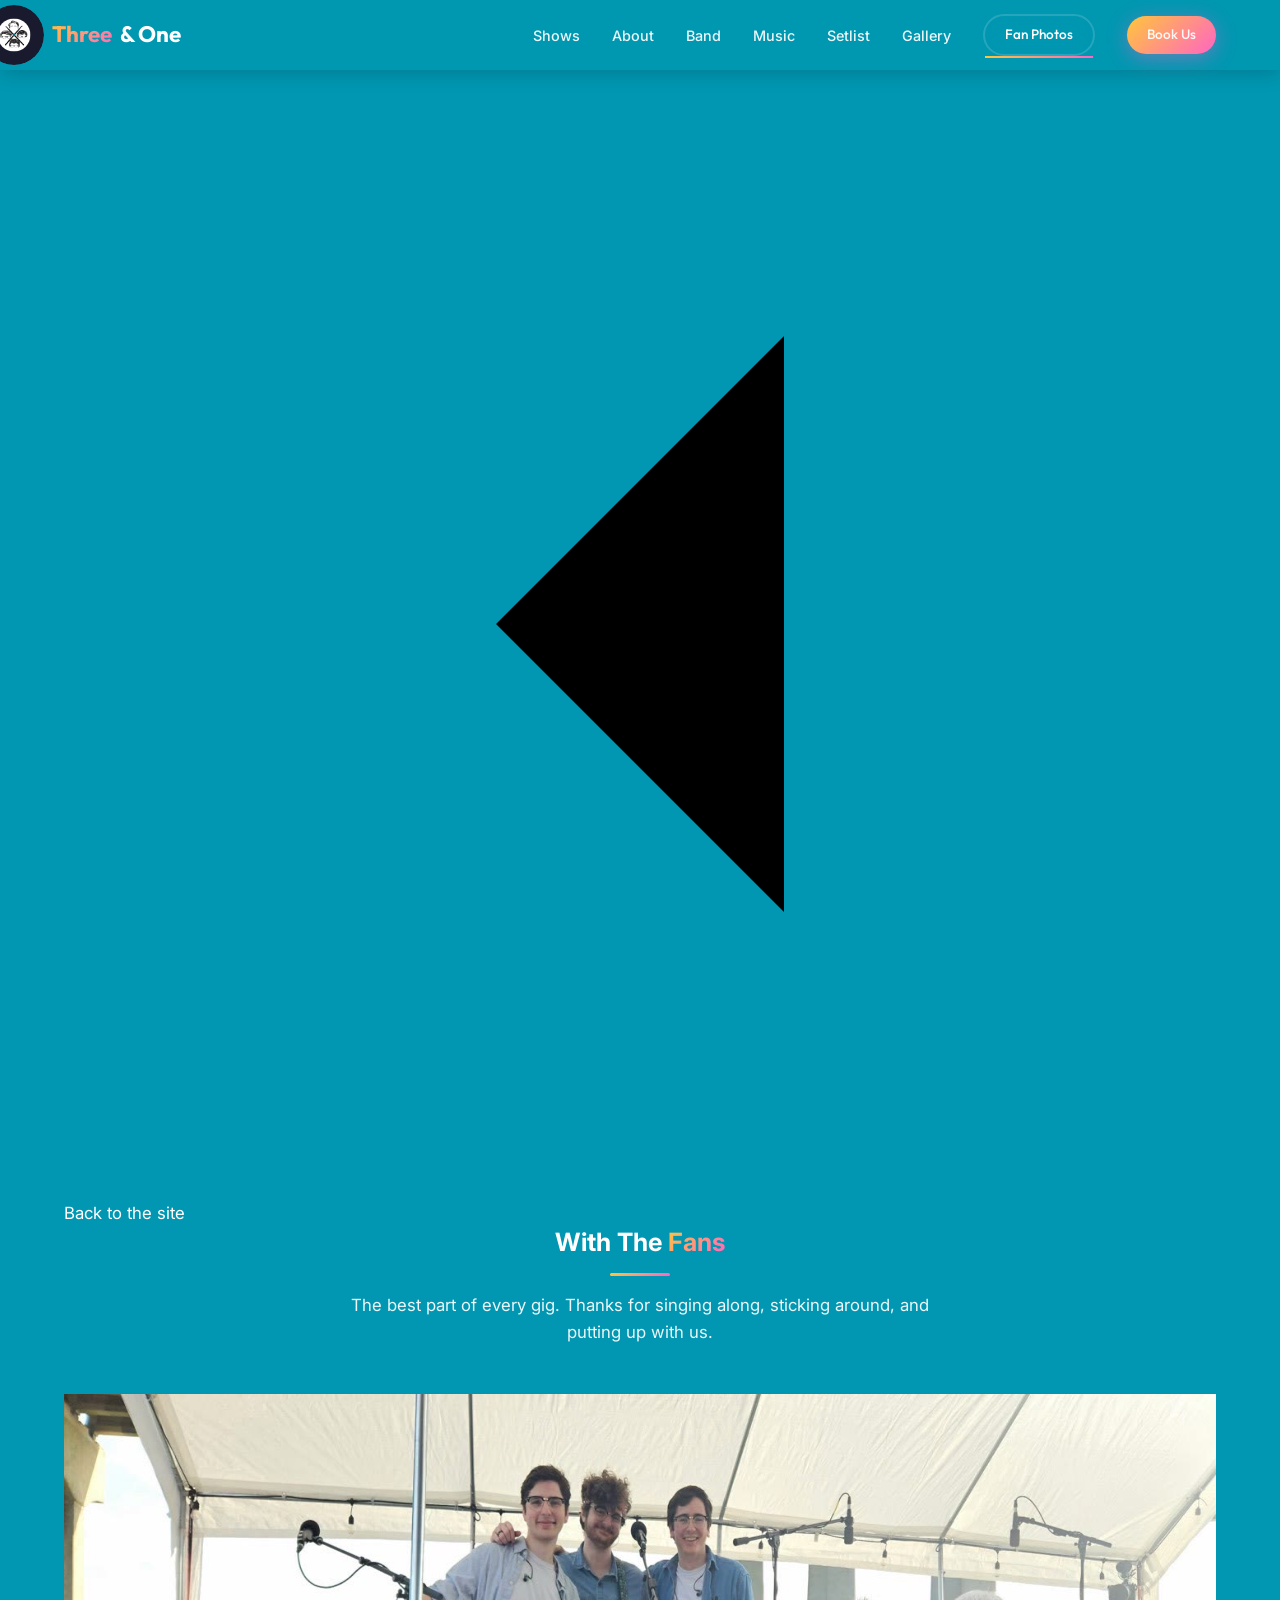
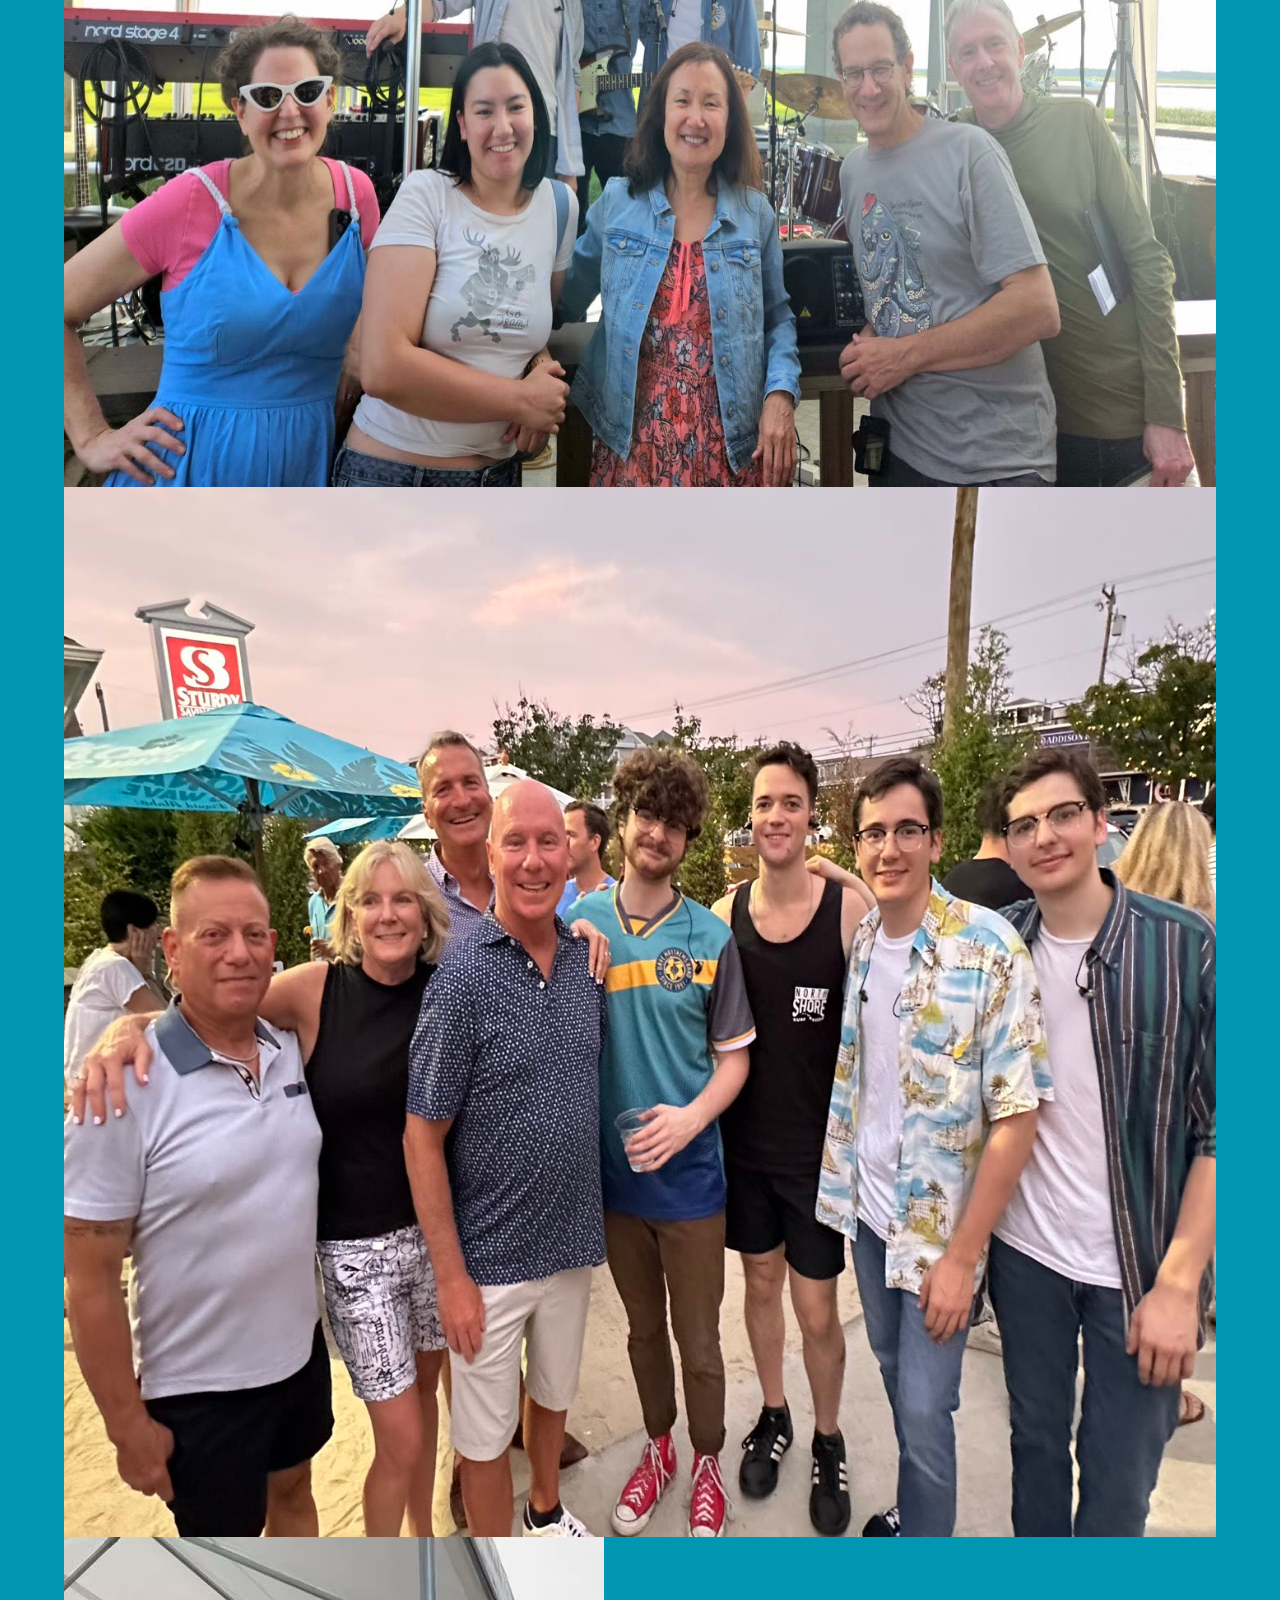
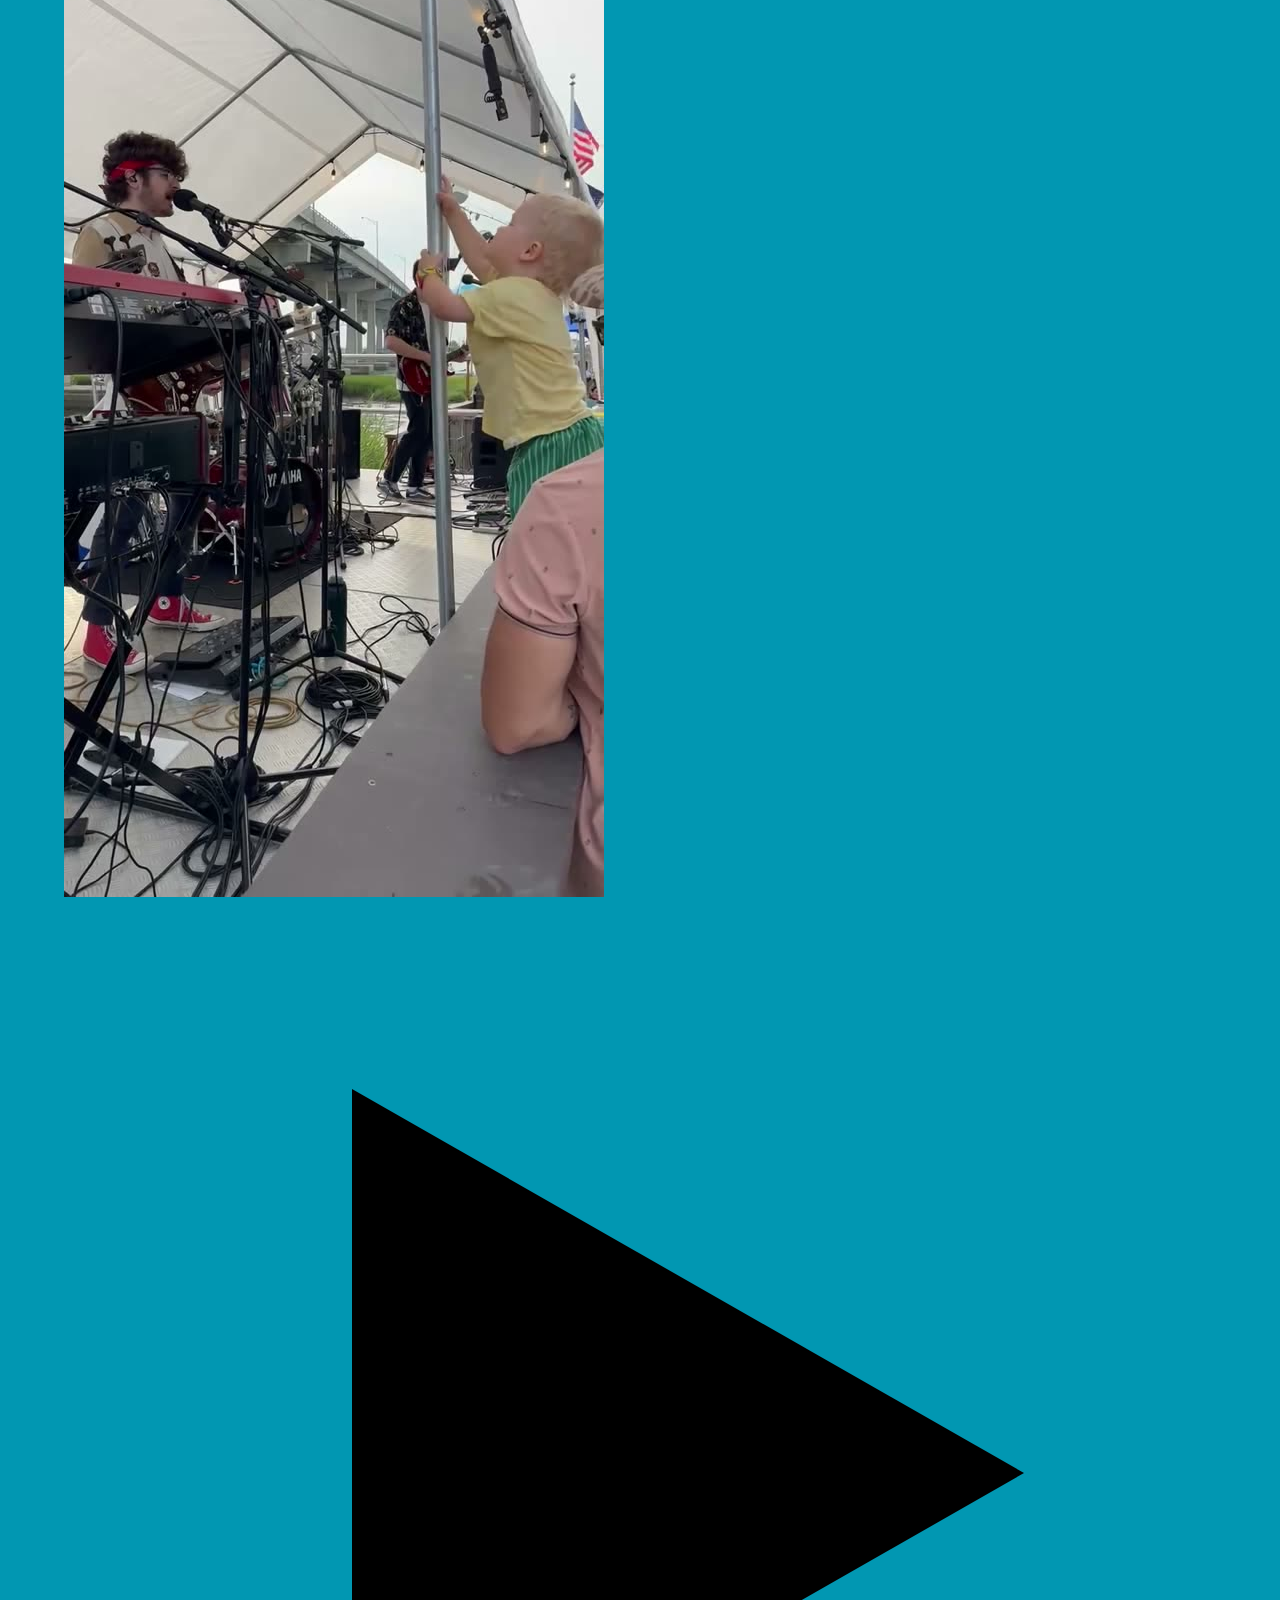
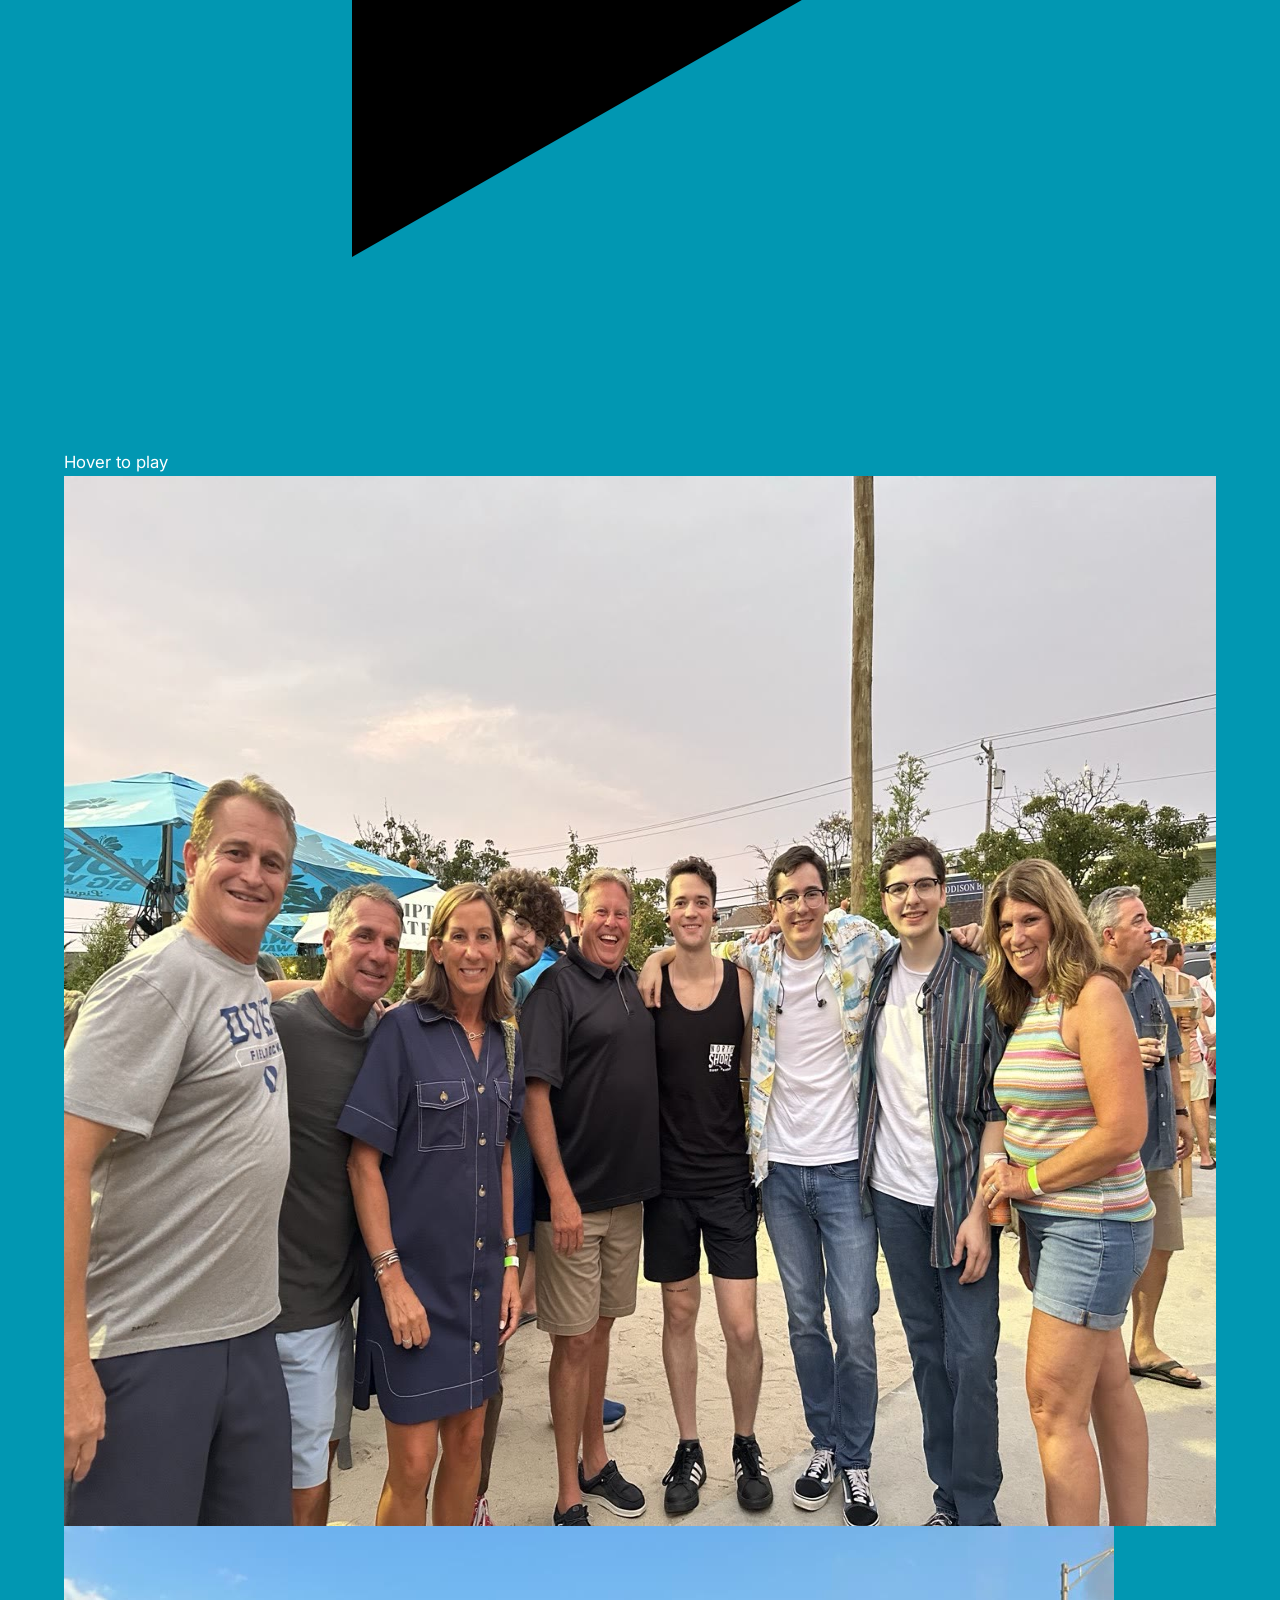
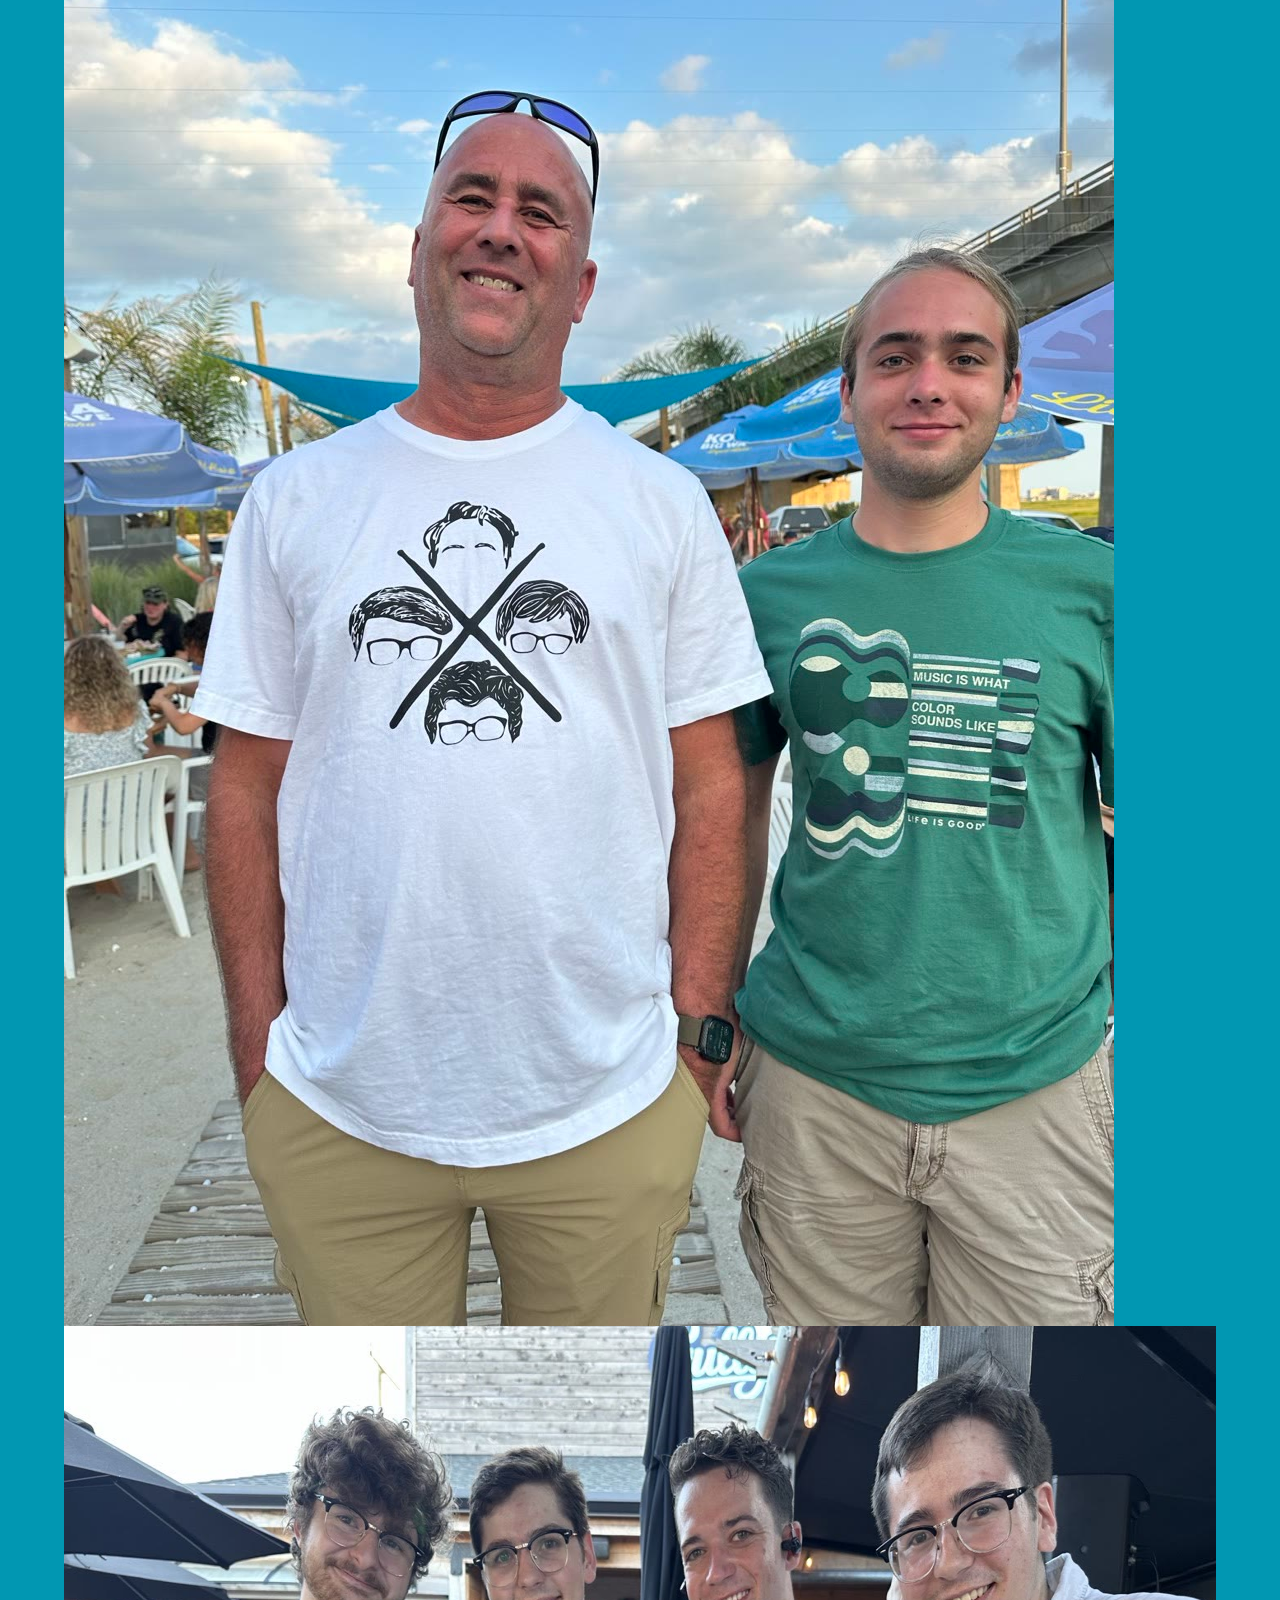
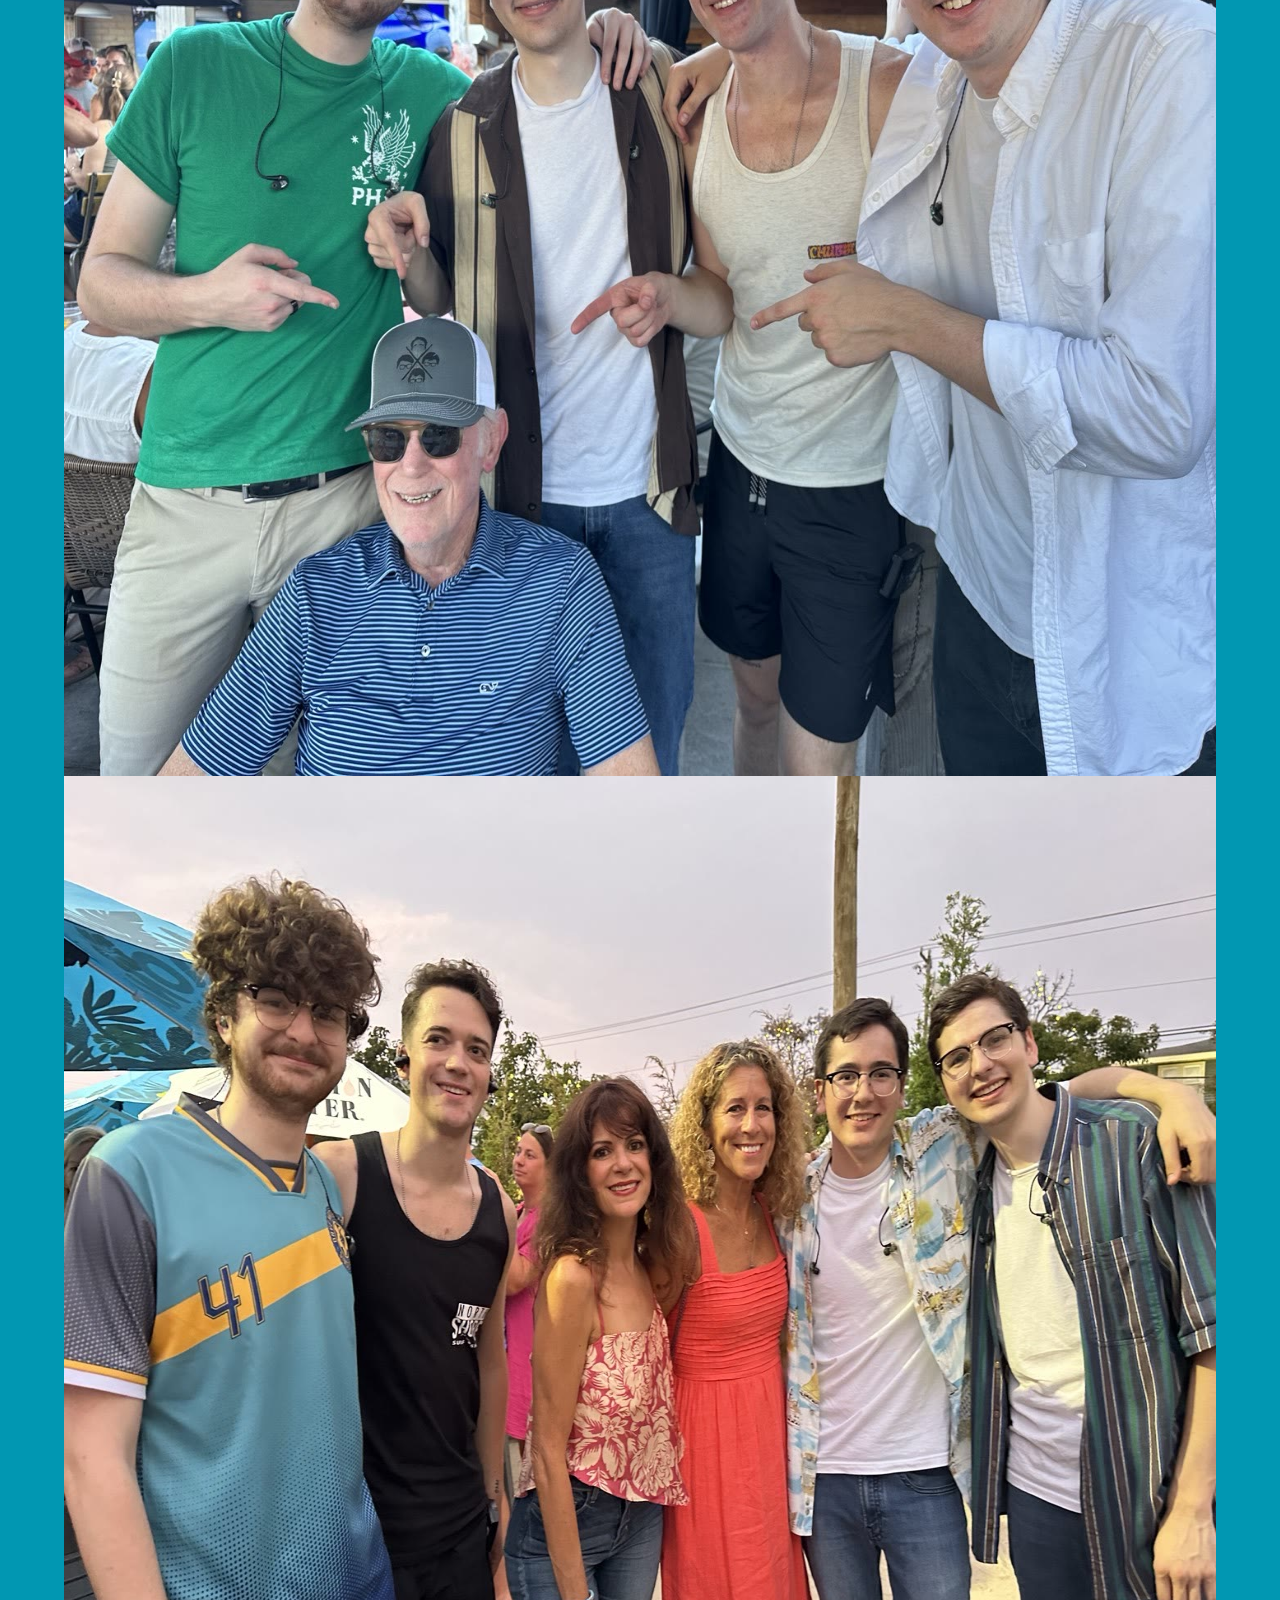
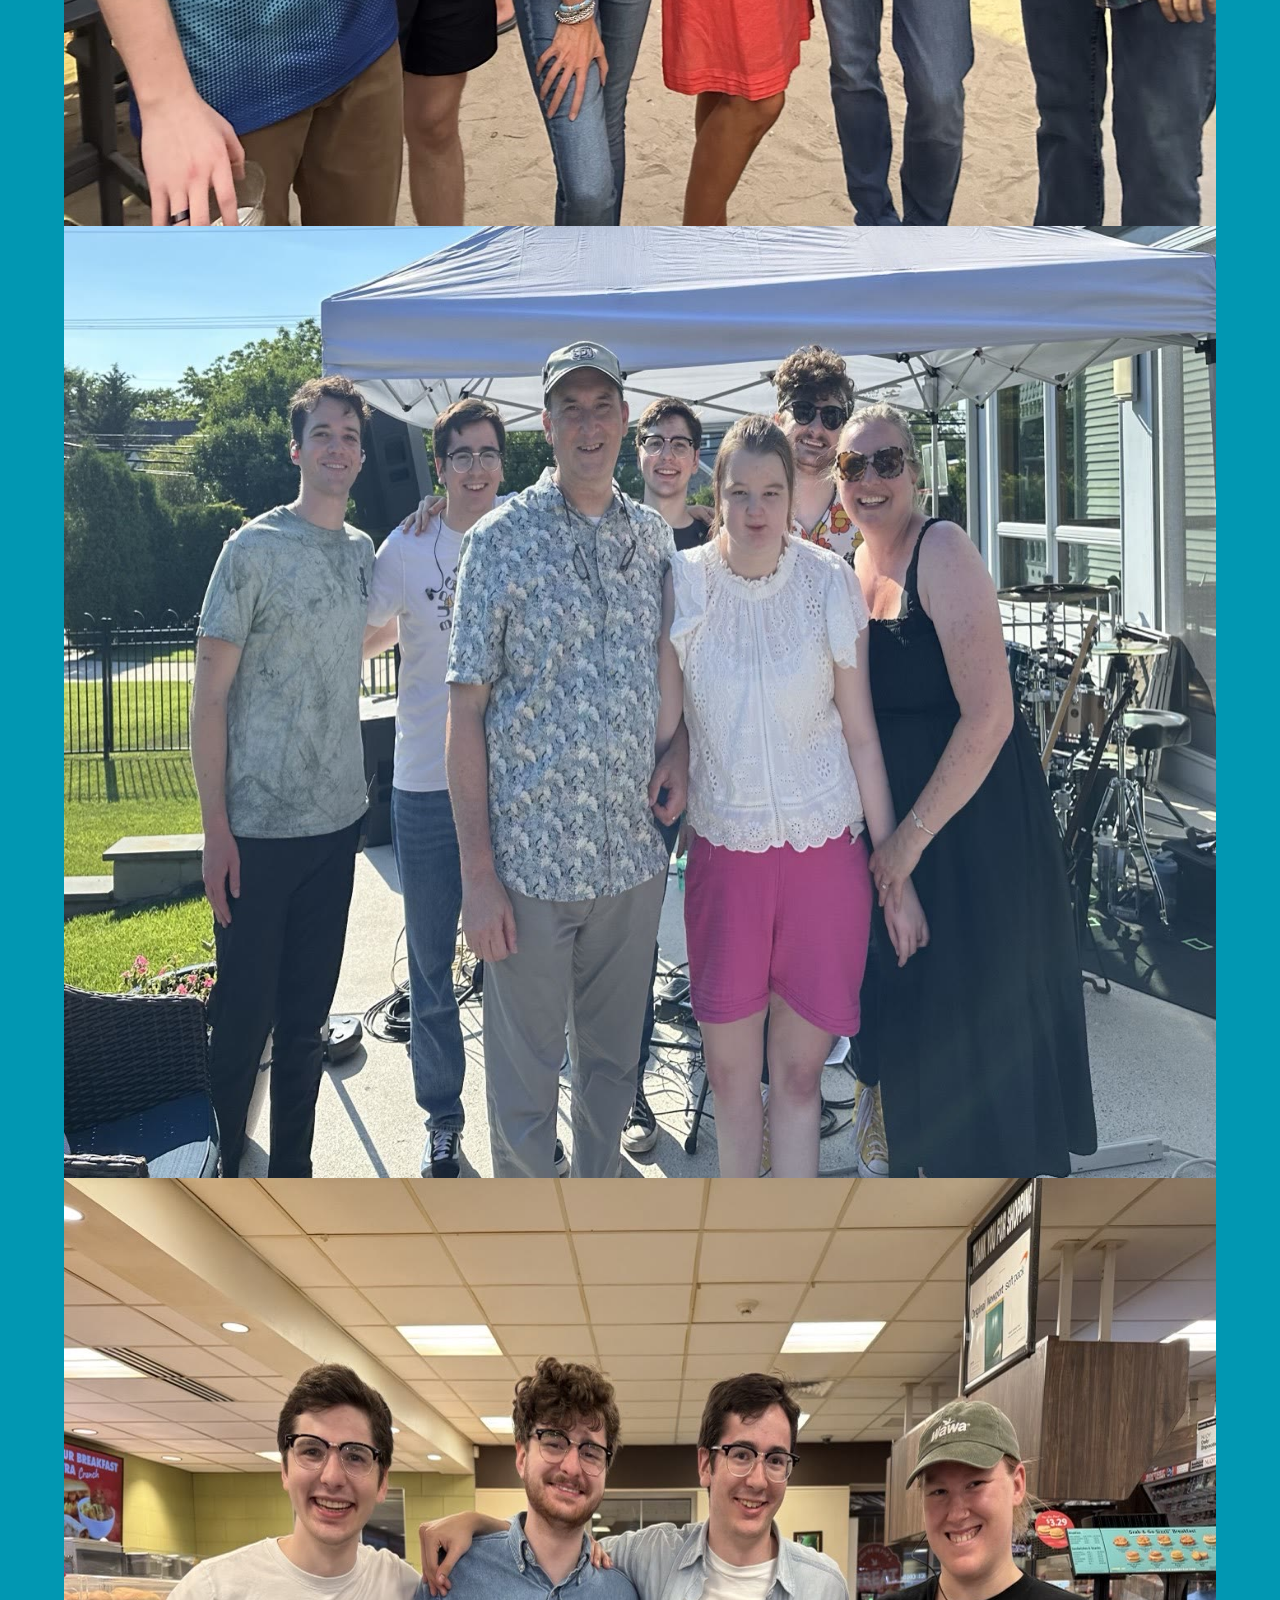
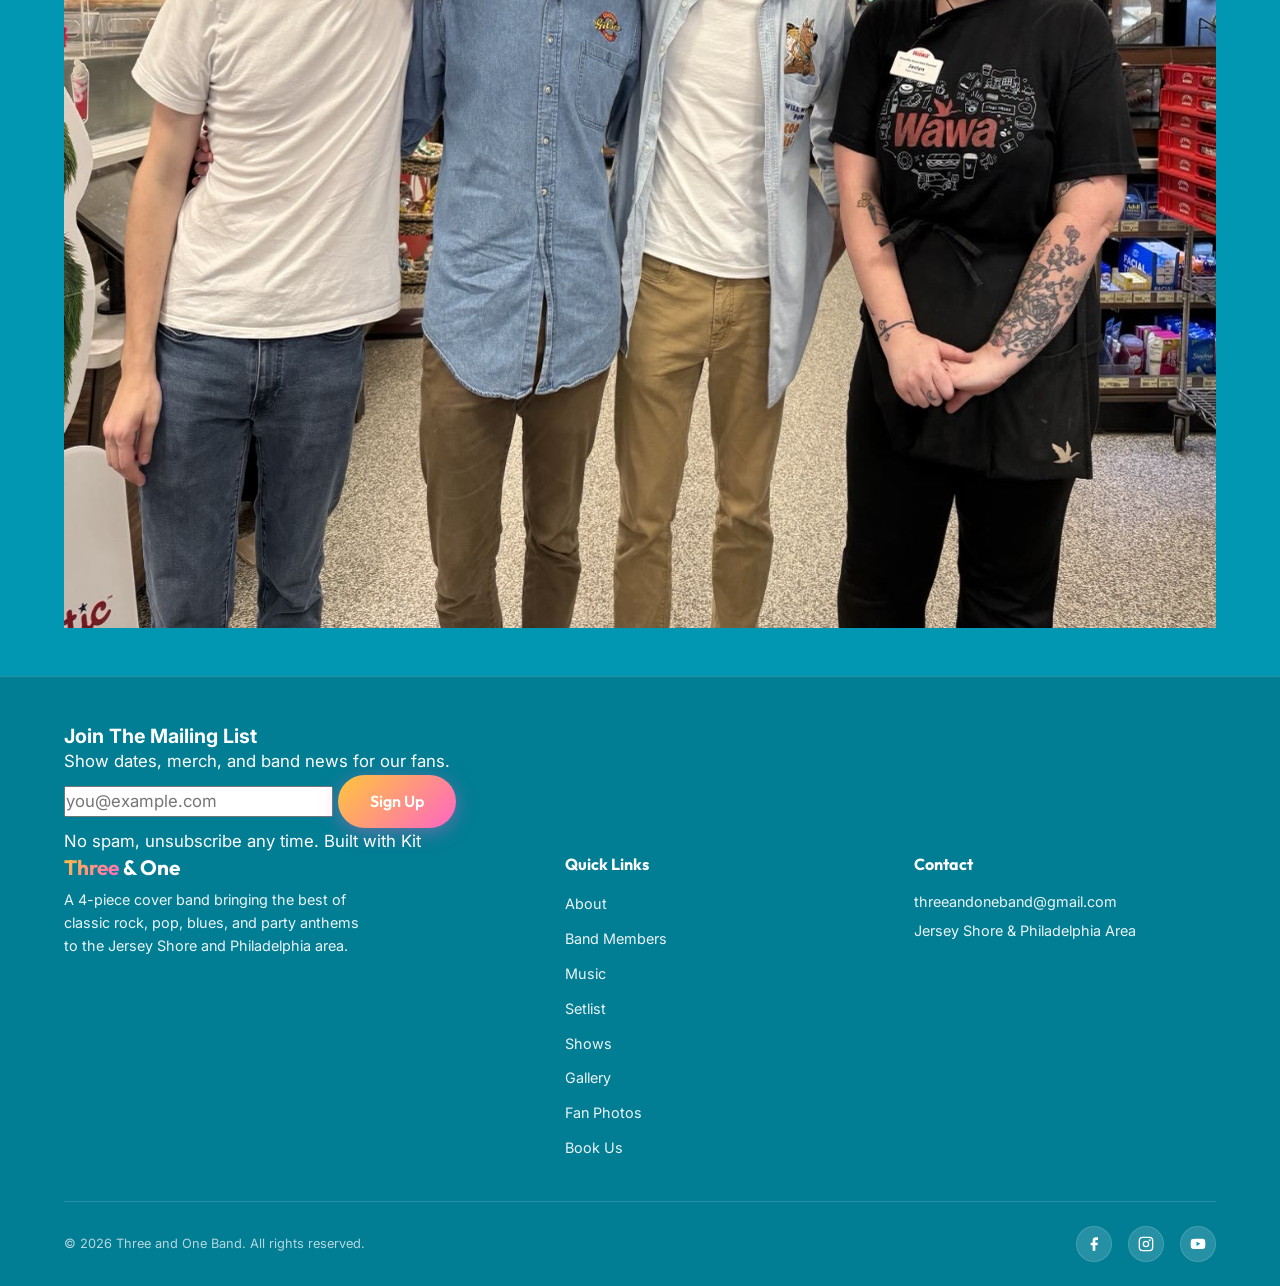
==== fans.html @ f3008920 "New photos and mailing list and fan section" ====
<!DOCTYPE html>
<html lang="en">
<head>
  <meta charset="UTF-8">
  <meta name="viewport" content="width=device-width, initial-scale=1.0">
  <title>Fan Photos | Three and One Band</title>
  <meta name="description" content="Photos with the fans who show up, sing along, and make every Three and One show worth playing, across the Jersey Shore and Philadelphia area.">

  <!-- Google Fonts -->
  <link rel="preconnect" href="https://fonts.googleapis.com">
  <link rel="preconnect" href="https://fonts.gstatic.com" crossorigin>
  <link href="https://fonts.googleapis.com/css2?family=Inter:wght@400;500;600&family=Outfit:wght@600;700;800&display=swap" rel="stylesheet">

  <!-- Styles -->
  <link rel="stylesheet" href="css/reset.css">
  <link rel="stylesheet" href="css/styles.css">
</head>
<body class="page-body">

  <!-- ==================== NAVIGATION ==================== -->
  <nav class="navbar scrolled" id="navbar">
    <div class="container">
      <a href="index.html#hero" class="nav-logo">
        <div class="nav-vinyl" aria-hidden="true">
          <div class="nav-vinyl-spin">
            <img src="images/Logo_DrumstickCropped.jpg" alt="" class="nav-vinyl-img">
          </div>
        </div>
        <span class="accent-text">Three</span> &amp; One
      </a>
      <ul class="nav-links" id="navLinks">
        <li><a href="index.html#shows">Shows</a></li>
        <li><a href="index.html#about">About</a></li>
        <li><a href="index.html#members">Band</a></li>
        <li><a href="index.html#media">Music</a></li>
        <li><a href="index.html#setlist">Setlist</a></li>
        <li><a href="index.html#gallery">Gallery</a></li>
        <li><a href="fans.html" class="btn btn-outline nav-fans-btn active" style="padding: 0.5rem 1.25rem; font-size: 0.85rem;">Fan Photos</a></li>
        <li><a href="index.html#contact" class="btn btn-primary" style="padding: 0.5rem 1.25rem; font-size: 0.85rem;">Book Us</a></li>
      </ul>
      <button class="nav-toggle" id="navToggle" aria-label="Toggle navigation">
        <span></span>
        <span></span>
        <span></span>
      </button>
    </div>
  </nav>

  <!-- ==================== FAN PHOTOS ==================== -->
  <section class="fans-header" id="fans">
    <div class="container">
      <a href="index.html" class="fans-back">
        <svg viewBox="0 0 24 24" stroke-width="2" stroke-linecap="round" stroke-linejoin="round"><polyline points="15 18 9 12 15 6"/></svg>
        Back to the site
      </a>
      <div class="section-header fade-in">
        <h1>With The <span class="accent-text">Fans</span></h1>
        <div class="accent-line"></div>
        <p>The best part of every gig. Thanks for singing along, sticking around, and putting up with us.</p>
      </div>
    </div>
    <div class="container">
      <div class="fan-mosaic" id="fanMosaic">
        <!-- Tiles injected by JS -->
      </div>
    </div>
  </section>

  <!-- Lightbox -->
  <div class="lightbox" id="lightbox">
    <button class="lightbox-close" id="lightboxClose" aria-label="Close lightbox">
      <svg viewBox="0 0 24 24" fill="none" stroke-width="2" stroke-linecap="round" stroke-linejoin="round">
        <line x1="18" y1="6" x2="6" y2="18"/><line x1="6" y1="6" x2="18" y2="18"/>
      </svg>
    </button>
    <button class="lightbox-nav lightbox-prev" id="lightboxPrev" aria-label="Previous">
      <svg viewBox="0 0 24 24" fill="none" stroke-width="2" stroke-linecap="round" stroke-linejoin="round">
        <polyline points="15 18 9 12 15 6"/>
      </svg>
    </button>
    <img class="lightbox-img" id="lightboxImg" src="" alt="">
    <video class="lightbox-video" id="lightboxVideo" loop muted playsinline controls style="display: none;"></video>
    <button class="lightbox-nav lightbox-next" id="lightboxNext" aria-label="Next">
      <svg viewBox="0 0 24 24" fill="none" stroke-width="2" stroke-linecap="round" stroke-linejoin="round">
        <polyline points="9 18 15 12 9 6"/>
      </svg>
    </button>
  </div>

  <!-- ==================== FOOTER ==================== -->
  <footer class="footer">
    <div class="container">
      <div class="footer-newsletter">
        <div class="newsletter-card">
          <h3>Join The Mailing List</h3>
          <p>Show dates, merch, and band news for our fans.</p>
          <form class="newsletter-form" action="https://app.kit.com/forms/9953858/subscriptions" method="post">
            <div class="newsletter-fields">
              <input type="email" class="newsletter-input" id="nlEmailFooter" name="email_address"
                     required placeholder="you@example.com" autocomplete="email" aria-label="Email address">
              <button type="submit" class="btn btn-primary">Sign Up</button>
            </div>
            <div class="form-status"></div>
            <!-- Kit's free plan asks for this attribution link. Delete this <p> to remove it. -->
            <p class="newsletter-fineprint">
              No spam, unsubscribe any time.
              <a href="https://kit.com/features/forms?utm_campaign=poweredby&amp;utm_content=form&amp;utm_medium=referral&amp;utm_source=dynamic"
                 target="_blank" rel="nofollow noopener">Built with Kit</a>
            </p>
          </form>
        </div>
      </div>
      <div class="footer-grid">
        <div class="footer-brand">
          <h3><span class="accent-text">Three</span> &amp; One</h3>
          <p>A 4-piece cover band bringing the best of classic rock, pop, blues, and party anthems to the Jersey Shore and Philadelphia area.</p>
        </div>
        <div class="footer-nav">
          <h4>Quick Links</h4>
          <ul>
            <li><a href="index.html#about">About</a></li>
            <li><a href="index.html#members">Band Members</a></li>
            <li><a href="index.html#media">Music</a></li>
            <li><a href="index.html#setlist">Setlist</a></li>
            <li><a href="index.html#shows">Shows</a></li>
            <li><a href="index.html#gallery">Gallery</a></li>
            <li><a href="fans.html">Fan Photos</a></li>
            <li><a href="index.html#contact">Book Us</a></li>
          </ul>
        </div>
        <div class="footer-contact">
          <h4>Contact</h4>
          <p>threeandoneband@gmail.com</p>
          <p>Jersey Shore &amp; Philadelphia Area</p>
        </div>
      </div>
      <div class="footer-bottom">
        <p>&copy; 2026 Three and One Band. All rights reserved.</p>
        <div class="social-links">
          <a href="https://www.facebook.com/threeandoneband/" class="social-link" aria-label="Facebook" target="_blank" rel="noopener noreferrer">
            <svg viewBox="0 0 24 24"><path d="M18 2h-3a5 5 0 00-5 5v3H7v4h3v8h4v-8h3l1-4h-4V7a1 1 0 011-1h3z"/></svg>
          </a>
          <a href="https://www.instagram.com/threeandoneband/" class="social-link" aria-label="Instagram" target="_blank" rel="noopener noreferrer">
            <svg viewBox="0 0 24 24"><rect x="2" y="2" width="20" height="20" rx="5" ry="5" fill="none" stroke="currentColor" stroke-width="2"/><circle cx="12" cy="12" r="4" fill="none" stroke="currentColor" stroke-width="2"/><circle cx="17.5" cy="6.5" r="1.5"/></svg>
          </a>
          <a href="https://www.youtube.com/@threeandoneband" class="social-link" aria-label="YouTube" target="_blank" rel="noopener noreferrer">
            <svg viewBox="0 0 24 24"><path d="M22.54 6.42a2.78 2.78 0 00-1.94-2C18.88 4 12 4 12 4s-6.88 0-8.6.46a2.78 2.78 0 00-1.94 2A29 29 0 001 11.75a29 29 0 00.46 5.33A2.78 2.78 0 003.4 19.1c1.72.46 8.6.46 8.6.46s6.88 0 8.6-.46a2.78 2.78 0 001.94-2 29 29 0 00.46-5.25 29 29 0 00-.46-5.43z"/><polygon points="9.75 15.02 15.5 11.75 9.75 8.48 9.75 15.02" fill="#0197b2"/></svg>
          </a>
        </div>
      </div>
    </div>
  </footer>

  <script src="js/fans.js"></script>
  <script src="js/newsletter.js"></script>
</body>
</html>
---- css/styles.css ----
/* ============================================
   CUSTOM PROPERTIES
   ============================================ */
:root {
  --bg-primary: #0197b2;
  --bg-secondary: #017d94;
  --bg-card: rgba(255, 255, 255, 0.15);
  --bg-card-hover: rgba(255, 255, 255, 0.22);
  --text-primary: #ffffff;
  --text-secondary: rgba(255, 255, 255, 0.92);
  --text-muted: rgba(255, 255, 255, 0.7);
  --accent-start: #ffc63b;
  --accent-end: #ff65c3;
  --accent-gradient: linear-gradient(135deg, var(--accent-start), var(--accent-end));
  --glass-border: rgba(255, 255, 255, 0.15);
  --glass-blur: 20px;
  --nav-height: 70px;
  --section-padding: clamp(2rem, 4vw, 3rem);
  --container-width: 1200px;
  --radius: 12px;
  --radius-lg: 20px;
  --transition: 0.3s ease;
  --font-heading: 'Outfit', sans-serif;
  --font-body: 'Inter', sans-serif;
}

/* ============================================
   GLOBAL STYLES
   ============================================ */
body {
  font-family: var(--font-body);
  background-color: var(--bg-primary);
  color: var(--text-primary);
  font-size: clamp(0.95rem, 1.5vw, 1.05rem);
}

.container {
  width: min(var(--container-width), 90%);
  margin-inline: auto;
}

section {
  padding: var(--section-padding) 0;
}

.section-header {
  text-align: center;
  margin-bottom: 3rem;
}

.section-header h2 {
  font-family: var(--font-heading);
  font-size: clamp(2rem, 4vw, 3rem);
  font-weight: 700;
  margin-bottom: 0.5rem;
}

.section-header p {
  color: var(--text-secondary);
  max-width: 600px;
  margin-inline: auto;
}

.accent-text {
  background: var(--accent-gradient);
  -webkit-background-clip: text;
  -webkit-text-fill-color: transparent;
  background-clip: text;
}

.accent-line {
  width: 60px;
  height: 3px;
  background: var(--accent-gradient);
  margin: 1rem auto;
  border-radius: 2px;
}

/* ============================================
   BUTTONS
   ============================================ */
.btn {
  display: inline-flex;
  align-items: center;
  gap: 0.5rem;
  padding: 0.85rem 2rem;
  border-radius: 50px;
  font-family: var(--font-heading);
  font-weight: 600;
  font-size: 1rem;
  cursor: pointer;
  border: none;
  transition: transform var(--transition), box-shadow var(--transition);
}

.btn:hover {
  transform: translateY(-2px);
}

.btn-primary {
  background: var(--accent-gradient);
  color: #fff;
  box-shadow: 0 4px 20px rgba(255, 101, 195, 0.4);
}

.btn-primary:hover {
  box-shadow: 0 6px 30px rgba(255, 101, 195, 0.6);
}

.btn-outline {
  background: transparent;
  color: var(--text-primary);
  border: 2px solid var(--glass-border);
  backdrop-filter: blur(10px);
}

.btn-outline:hover {
  border-color: var(--accent-start);
  box-shadow: 0 4px 20px rgba(255, 101, 195, 0.3);
}

/* ============================================
   NAVIGATION
   ============================================ */
.navbar {
  position: fixed;
  top: 0;
  left: 0;
  right: 0;
  height: var(--nav-height);
  z-index: 1000;
  transition: background var(--transition), box-shadow var(--transition);
}

.navbar.scrolled {
  background: rgba(1, 151, 178, 0.95);
  backdrop-filter: blur(20px);
  box-shadow: 0 2px 20px rgba(0, 0, 0, 0.2);
}

.navbar .container {
  display: flex;
  align-items: center;
  justify-content: space-between;
  height: 100%;
}

.nav-logo {
  font-family: var(--font-heading);
  font-size: 1.4rem;
  font-weight: 700;
  white-space: nowrap;
  display: flex;
  align-items: center;
  gap: 0.5rem;
  margin-left: -5rem;
}

.nav-vinyl {
  width: 60px;
  height: 60px;
  flex-shrink: 0;
}

.nav-vinyl-spin {
  width: 100%;
  height: 100%;
  border-radius: 50%;
  overflow: hidden;
  background: #1a1a2e;
  animation: spin-slow 20s linear infinite;
  -webkit-mask-image: radial-gradient(circle, transparent 1.5%, black 2%);
  mask-image: radial-gradient(circle, transparent 1.5%, black 2%);
}

.nav-vinyl-img {
  position: absolute;
  top: 50%;
  left: 50%;
  transform: translate(-50%, -50%);
  width: 55%;
  height: 55%;
  object-fit: cover;
  border-radius: 50%;
}

.nav-vinyl-spin {
  position: relative;
}

.nav-links {
  display: flex;
  align-items: center;
  gap: 2rem;
}

.nav-links a {
  font-size: 0.9rem;
  font-weight: 500;
  color: var(--text-secondary);
  transition: color var(--transition);
  position: relative;
}

.nav-links a::after {
  content: '';
  position: absolute;
  bottom: -4px;
  left: 0;
  width: 0;
  height: 2px;
  background: var(--accent-gradient);
  transition: width var(--transition);
}

.nav-links a:hover,
.nav-links a.active {
  color: var(--text-primary);
}

.nav-links a:hover::after,
.nav-links a.active::after {
  width: 100%;
}

.nav-toggle {
  display: none;
  flex-direction: column;
  gap: 5px;
  background: none;
  border: none;
  cursor: pointer;
  padding: 4px;
  z-index: 1001;
}

.nav-toggle span {
  display: block;
  width: 24px;
  height: 2px;
  background: var(--text-primary);
  transition: transform var(--transition), opacity var(--transition);
}

.nav-toggle.active span:nth-child(1) {
  transform: rotate(45deg) translate(5px, 5px);
}

.nav-toggle.active span:nth-child(2) {
  opacity: 0;
}

.nav-toggle.active span:nth-child(3) {
  transform: rotate(-45deg) translate(5px, -5px);
}

/* ============================================
   HERO
   ============================================ */
.hero {
  position: relative;
  min-height: 100vh;
  display: flex;
  align-items: center;
  justify-content: center;
  text-align: center;
  overflow: hidden;
  padding: 0;
}

.hero-bg {
  position: absolute;
  inset: 0;
  background:
    linear-gradient(to bottom, rgba(1, 151, 178, 0.3), rgba(1, 151, 178, 0.85)),
    url('../images/hero-bg.jpg') center/cover no-repeat;
  background-color: var(--bg-secondary);
  z-index: 0;
}

.hero-content {
  position: relative;
  z-index: 2;
  max-width: 800px;
  padding: 2rem;
}

.hero-content h1 {
  font-family: var(--font-heading);
  font-size: clamp(2.5rem, 8vw, 5rem);
  font-weight: 800;
  letter-spacing: -0.02em;
  margin-bottom: 1rem;
  text-shadow: 0 2px 8px rgba(0, 0, 0, 0.2);
}

.hero-content h1 .accent-text {
  text-shadow: none;
}

.hero-tagline {
  position: absolute;
  bottom: clamp(4rem, 10vh, 8rem);
  left: 0;
  right: 0;
  margin-inline: auto;
  width: fit-content;
  z-index: 2;
  font-size: clamp(1.1rem, 2.5vw, 1.4rem);
  color: #ffffff;
  text-shadow: 0 1px 4px rgba(0, 0, 0, 0.3);
  max-width: 550px;
  text-align: center;
  padding: 0 1rem;
}

/* — Spinning logo vinyl behind title — */
.hero-logo-vinyl {
  position: absolute;
  inset: 0;
  margin: auto;
  width: clamp(360px, 57vw, 650px);
  height: clamp(360px, 57vw, 650px);
  z-index: 1;
  opacity: 0.7;
}

.logo-vinyl-spin {
  position: relative;
  width: 100%;
  height: 100%;
  border-radius: 50%;
  overflow: hidden;
  animation: spin-slow 20s linear infinite;
  background: #1a1a2e;
  box-shadow:
    0 0 0 6px rgba(0, 0, 0, 0.15),
    0 0 40px rgba(0, 0, 0, 0.2);
  -webkit-mask-image: radial-gradient(circle, transparent 1.5%, black 2%);
  mask-image: radial-gradient(circle, transparent 1.5%, black 2%);
}

.logo-vinyl-spin::after {
  content: '';
  position: absolute;
  inset: 0;
  border-radius: 50%;
  background:
    radial-gradient(circle,
      transparent 28%,
      rgba(0, 0, 0, 0.15) 28.5%,
      transparent 29%
    ),
    repeating-radial-gradient(circle,
      transparent 0px,
      transparent 4px,
      rgba(255, 255, 255, 0.04) 4px,
      rgba(255, 255, 255, 0.04) 5px
    );
  pointer-events: none;
  z-index: 1;
}

.logo-vinyl-img {
  position: absolute;
  top: 50%;
  left: 50%;
  transform: translate(-50%, -50%);
  width: 55%;
  height: 55%;
  object-fit: cover;
  border-radius: 50%;
}

.logo-vinyl-needle {
  position: absolute;
  top: 2%;
  right: -8%;
  width: 30%;
  z-index: 2;
  filter: drop-shadow(0 2px 6px rgba(0, 0, 0, 0.3));
}

.hero-cta {
  position: relative;
  display: flex;
  flex-direction: column;
  align-items: center;
  gap: 1rem;
}

.hero-cta-extras {
  position: absolute;
  top: 100%;
  left: 50%;
  transform: translateX(-50%);
  display: flex;
  flex-direction: column;
  align-items: center;
  gap: 0.75rem;
  margin-top: clamp(4rem, 11vh, 7rem);
}

.scroll-indicator {
  position: absolute;
  z-index: 2;
  bottom: 2rem;
  left: 50%;
  transform: translateX(-50%);
  animation: bounce 2s infinite;
}

.scroll-indicator svg {
  width: 24px;
  height: 24px;
  stroke: var(--text-muted);
}

@keyframes bounce {
  0%, 100% { transform: translateX(-50%) translateY(0); }
  50% { transform: translateX(-50%) translateY(8px); }
}

/* Hero clip art decorations */
.hero-deco {
  position: absolute;
  z-index: 1;
  opacity: 1;
  pointer-events: none;
}

/* — Sun — */
.deco-sun {
  top: 5%;
  right: 8%;
  width: clamp(80px, 11vw, 130px);
  animation: float 4s ease-in-out infinite;
}

/* — Vinyl record — */
.deco-vinyl {
  top: 6%;
  left: 6%;
  width: clamp(75px, 10vw, 120px);
  position: absolute;
}

.vinyl-spin {
  animation: spin-slow 6s linear infinite;
}

.vinyl-needle {
  position: absolute;
  top: -10%;
  right: -25%;
  width: 50%;
}

/* — Beach umbrella — */
.deco-umbrella {
  bottom: 34%;
  left: 4%;
  width: clamp(60px, 8vw, 100px);
  animation: float 5s ease-in-out infinite 0.5s;
}

/* — Beach ball — */
.deco-beachball {
  bottom: 32%;
  right: 26%;
  width: clamp(35px, 5vw, 55px);
  animation: float 4.5s ease-in-out infinite 1.5s;
}

/* — Notes — */
.deco-note1 {
  top: 25%;
  right: 16%;
  width: clamp(35px, 5vw, 55px);
  animation: jingle 4s steps(1) infinite;
}

.deco-note2 {
  bottom: 25%;
  right: 14%;
  width: clamp(45px, 6vw, 70px);
  animation: jingle 4.4s steps(1) infinite 0.5s;
}

.deco-note3 {
  bottom: 32%;
  left: 16%;
  width: clamp(28px, 3.5vw, 42px);
  animation: jingle 3.8s steps(1) infinite 1s;
}

/* — Microphone — */
.deco-mic {
  top: 16%;
  left: 16%;
  width: clamp(30px, 4vw, 50px);
  animation: float 4s ease-in-out infinite 1.5s;
}

/* — Electric guitar — */
.deco-guitar {
  top: 28%;
  right: 6%;
  width: clamp(45px, 6vw, 75px);
  animation: float 5.5s ease-in-out infinite 0.8s;
  transform: rotate(-25deg);
}

.deco-guitar img,
.deco-drum img,
.deco-headphones img,
.deco-umbrella img,
.deco-beachball img {
  filter: invert(78%) sepia(60%) saturate(600%) hue-rotate(0deg) brightness(105%);
}

/* — Drum — */
.deco-drum {
  top: 5%;
  left: 24%;
  width: clamp(55px, 7vw, 90px);
  animation: float 4.2s ease-in-out infinite 1.2s;
  transform: rotate(8deg);
}

/* — Sunglasses — */
.deco-shades {
  top: 12%;
  right: 22%;
  width: clamp(50px, 6vw, 80px);
  animation: float 3.5s ease-in-out infinite 2s;
  transform: rotate(10deg);
}

/* — Piano keys — */
.deco-keys {
  bottom: 16%;
  right: 12%;
  width: clamp(60px, 8vw, 100px);
  animation: float 4.8s ease-in-out infinite 1s;
  transform: rotate(-12deg);
}

/* — Headphones — */
.deco-headphones {
  top: 35%;
  left: 6%;
  width: clamp(42px, 5.5vw, 70px);
  animation: float 4s ease-in-out infinite 0.4s;
}

/* — Stars / sparkles — */
.deco-star1 {
  top: 20%;
  left: 35%;
  width: clamp(18px, 2.5vw, 28px);
  animation: twinkle 2s ease-in-out infinite;
}

.deco-star2 {
  top: 32%;
  right: 28%;
  width: clamp(15px, 2vw, 24px);
  animation: twinkle 2.5s ease-in-out infinite 0.5s;
}

.deco-star3 {
  bottom: 30%;
  left: 32%;
  width: clamp(14px, 1.8vw, 22px);
  animation: twinkle 2s ease-in-out infinite 1s;
}

.deco-star4 {
  bottom: 22%;
  right: 32%;
  width: clamp(12px, 1.5vw, 20px);
  animation: twinkle 2.2s ease-in-out infinite 1.5s;
}

.deco-star5 {
  top: 38%;
  left: 28%;
  width: clamp(14px, 2vw, 22px);
  animation: twinkle 1.8s ease-in-out infinite 0.3s;
}

.deco-star6 {
  top: 12%;
  right: 36%;
  width: clamp(12px, 1.6vw, 20px);
  animation: twinkle 2.3s ease-in-out infinite 0.8s;
}

.deco-star7 {
  bottom: 35%;
  right: 25%;
  width: clamp(16px, 2.2vw, 25px);
  animation: twinkle 2s ease-in-out infinite 1.2s;
}

.deco-star8 {
  bottom: 18%;
  left: 36%;
  width: clamp(13px, 1.8vw, 21px);
  animation: twinkle 2.4s ease-in-out infinite 1.8s;
}

/* — Extra notes — */
.deco-note4 {
  top: 48%;
  right: 12%;
  width: clamp(30px, 4vw, 48px);
  animation: jingle 4.6s steps(1) infinite 0.8s;
}

.deco-note5 {
  top: 52%;
  left: 14%;
  width: clamp(38px, 5vw, 58px);
  animation: jingle 4.3s steps(1) infinite 1.2s;
}

.deco-note6 {
  top: 14%;
  left: 40%;
  width: clamp(22px, 3vw, 35px);
  animation: jingle 3.6s steps(1) infinite 0.3s;
}

.deco-note7 {
  top: 55%;
  right: 22%;
  width: clamp(28px, 3.5vw, 44px);
  animation: jingle 4.1s steps(1) infinite 0.6s;
}

.deco-note8 {
  top: 18%;
  right: 22%;
  width: clamp(35px, 4.5vw, 55px);
  animation: jingle 3.9s steps(1) infinite 1.8s;
}

.deco-note9 {
  bottom: 22%;
  left: 22%;
  width: clamp(20px, 2.5vw, 32px);
  animation: jingle 4.5s steps(1) infinite 0.9s;
}

.deco-note10 {
  top: 42%;
  left: 24%;
  width: clamp(25px, 3.5vw, 40px);
  animation: jingle 3.7s steps(1) infinite 2.1s;
}

.deco-note11 {
  bottom: 30%;
  right: 30%;
  width: clamp(32px, 4vw, 50px);
  animation: jingle 4.3s steps(1) infinite 1.4s;
}

/* — Waves — */
.deco-wave {
  bottom: 0;
  left: -15px;
  width: calc(100% + 30px);
  animation: wave-drift 6s ease-in-out infinite;
}

/* — Tambourine — */
.deco-tamb {
  top: 45%;
  right: 16%;
  width: clamp(35px, 4.5vw, 55px);
  animation: spin-slow 8s linear infinite reverse;
}

/* — Surfboard — */
.deco-surfboard {
  bottom: 44%;
  left: 6%;
  width: clamp(22px, 3vw, 35px);
  animation: float 5s ease-in-out infinite 2s;
  transform: rotate(15deg);
}

/* Animations */
@keyframes float {
  0%, 100% { transform: translateY(0); }
  50% { transform: translateY(-14px); }
}

/* Jingle — instant flip between left and right tilt */
@keyframes jingle {
  0%, 49.9% { transform: translateY(0) rotate(-12deg); }
  50%, 99.9% { transform: translateY(0) rotate(12deg); }
}


@keyframes spin-slow {
  from { transform: rotate(0deg); }
  to { transform: rotate(360deg); }
}

@keyframes twinkle {
  0%, 100% { transform: scale(1); }
  50% { transform: scale(0.6); }
}

@keyframes sway {
  0%, 100% { transform: rotate(0deg); }
  50% { transform: rotate(4deg); }
}

@keyframes wave-drift {
  0%, 100% { transform: translateX(0); }
  50% { transform: translateX(-15px); }
}

/* ============================================
   ABOUT
   ============================================ */
.about {
  background: var(--bg-primary);
}

.about-grid {
  display: grid;
  grid-template-columns: 1fr 1fr;
  gap: 3rem;
  align-items: center;
}

.about-image {
  border-radius: var(--radius-lg);
  overflow: hidden;
  aspect-ratio: 4/3;
  background: var(--bg-card);
}

.about-image img {
  width: 100%;
  height: 100%;
  object-fit: cover;
}

.about-image .placeholder {
  width: 100%;
  height: 100%;
  display: flex;
  align-items: center;
  justify-content: center;
  color: var(--text-muted);
  font-size: 0.9rem;
}

.about-text h3 {
  font-family: var(--font-heading);
  font-size: clamp(1.3rem, 2.5vw, 1.6rem);
  margin-bottom: 1rem;
}

.about-text p {
  color: var(--text-secondary);
  margin-bottom: 1rem;
}

.about-stats {
  display: flex;
  gap: 2rem;
  margin-top: 2rem;
}

.stat {
  text-align: center;
}

.stat-number {
  font-family: var(--font-heading);
  font-size: 2rem;
  font-weight: 700;
  background: var(--accent-gradient);
  -webkit-background-clip: text;
  -webkit-text-fill-color: transparent;
  background-clip: text;
}

.stat-label {
  font-size: 0.85rem;
  color: var(--text-muted);
}

/* ============================================
   BAND MEMBERS
   ============================================ */
.members {
  background: var(--bg-secondary);
}

.members-grid {
  display: grid;
  grid-template-columns: repeat(auto-fit, minmax(250px, 1fr));
  gap: 1.5rem;
}

.member-card {
  background: var(--bg-card);
  border: 1px solid var(--glass-border);
  border-radius: var(--radius-lg);
  backdrop-filter: blur(var(--glass-blur));
  overflow: hidden;
  transition: transform var(--transition), box-shadow var(--transition);
}

.member-card:hover {
  transform: translateY(-5px);
  box-shadow: 0 10px 40px rgba(0, 0, 0, 0.2);
}

.member-photo {
  aspect-ratio: 3/4;
  background: var(--bg-secondary);
  overflow: hidden;
}

.member-photo img {
  width: 100%;
  height: 100%;
  object-fit: cover;
  transition: transform 0.5s ease;
}

.member-card:hover .member-photo img {
  transform: scale(1.05);
}

.member-photo img.member-photo-zoomed {
  transform: scale(1.1);
}

.member-card:hover .member-photo img.member-photo-zoomed {
  transform: scale(1.15);
}

.member-photo .placeholder {
  width: 100%;
  height: 100%;
  display: flex;
  align-items: center;
  justify-content: center;
  color: var(--text-muted);
  font-size: 0.85rem;
}

.member-info {
  padding: 1.5rem;
}

.member-info h3 {
  font-family: var(--font-heading);
  font-size: 1.2rem;
  margin-bottom: 0.25rem;
}

.member-role {
  font-size: 0.85rem;
  background: var(--accent-gradient);
  -webkit-background-clip: text;
  -webkit-text-fill-color: transparent;
  background-clip: text;
  font-weight: 600;
  margin-bottom: 0.75rem;
}

.member-bio {
  font-size: 0.9rem;
  color: var(--text-secondary);
}

/* ============================================
   MUSIC / MEDIA
   ============================================ */
.media {
  background: var(--bg-primary);
}

.media-grid {
  display: grid;
  grid-template-columns: 1fr 1fr;
  gap: 2rem;
}

.media-card {
  background: var(--bg-card);
  border: 1px solid var(--glass-border);
  border-radius: var(--radius-lg);
  backdrop-filter: blur(var(--glass-blur));
  padding: 1.5rem;
}

.media-card h3 {
  font-family: var(--font-heading);
  font-size: 1.2rem;
  margin-bottom: 1rem;
}

.embed-wrapper {
  position: relative;
  padding-bottom: 56.25%;
  height: 0;
  border-radius: var(--radius);
  overflow: hidden;
  background: var(--bg-primary);
}

.embed-wrapper iframe {
  position: absolute;
  top: 0;
  left: 0;
  width: 100%;
  height: 100%;
  border: 0;
}

.video-thumbnail-link {
  display: block;
  position: absolute;
  inset: 0;
}

.play-btn-overlay {
  position: absolute;
  top: 50%;
  left: 50%;
  transform: translate(-50%, -50%);
  transition: transform var(--transition);
}

.video-thumbnail-link:hover .play-btn-overlay {
  transform: translate(-50%, -50%) scale(1.1);
}

.watch-on-yt {
  position: absolute;
  bottom: 12px;
  right: 12px;
  background: rgba(0, 0, 0, 0.75);
  color: #fff;
  font-size: 0.75rem;
  font-weight: 600;
  padding: 4px 10px;
  border-radius: 4px;
}

.embed-placeholder {
  position: absolute;
  inset: 0;
  display: flex;
  align-items: center;
  justify-content: center;
  color: var(--text-muted);
  font-size: 0.9rem;
}

.spotify-embed {
  border-radius: var(--radius);
  overflow: hidden;
  background: var(--bg-primary);
  min-height: 352px;
  display: flex;
  align-items: center;
  justify-content: center;
  color: var(--text-muted);
}

.spotify-embed iframe {
  width: 100%;
  border: 0;
  border-radius: var(--radius);
}

/* ============================================
   SETLIST
   ============================================ */
.setlist {
  background: var(--bg-secondary);
}

.setlist-grid {
  display: grid;
  grid-template-columns: repeat(auto-fit, minmax(260px, 1fr));
  gap: 1.5rem;
}

.setlist-category {
  background: var(--bg-card);
  border: 1px solid var(--glass-border);
  border-radius: var(--radius-lg);
  backdrop-filter: blur(var(--glass-blur));
  padding: 1.5rem;
}

.setlist-category h3 {
  font-family: var(--font-heading);
  font-size: 1.1rem;
  margin-bottom: 1rem;
  padding-bottom: 0.75rem;
  border-bottom: 1px solid var(--glass-border);
}

.setlist-category ul li {
  padding: 0.5rem 0;
  font-size: 0.9rem;
  color: var(--text-secondary);
  border-bottom: 1px solid rgba(255, 255, 255, 0.08);
  display: flex;
  justify-content: space-between;
  gap: 1rem;
}

.setlist-category ul li:last-child {
  border-bottom: none;
}

.song-artist {
  color: var(--text-muted);
  font-size: 0.8rem;
  text-align: right;
  white-space: nowrap;
}

/* ============================================
   UPCOMING SHOWS
   ============================================ */
.shows {
  background: var(--bg-secondary);
}

.shows-list {
  display: flex;
  gap: 1rem;
  overflow-x: auto;
  overflow-y: hidden;
  scroll-snap-type: x mandatory;
  padding-bottom: 1rem;
  -webkit-overflow-scrolling: touch;
}

.shows-list::-webkit-scrollbar {
  height: 14px;
}

.shows-list::-webkit-scrollbar-track {
  background: var(--bg-card);
  border-radius: 3px;
}

.shows-list::-webkit-scrollbar-thumb {
  background: var(--accent-gradient);
  border-radius: 3px;
}

.show-card {
  display: flex;
  flex-direction: column;
  align-items: center;
  text-align: center;
  gap: 0.75rem;
  background: var(--bg-card);
  border: 1px solid var(--glass-border);
  border-radius: var(--radius);
  backdrop-filter: blur(var(--glass-blur));
  padding: 1.25rem 1.5rem;
  min-width: 220px;
  flex-shrink: 0;
  scroll-snap-align: start;
  transition: border-color var(--transition), transform var(--transition);
}

.show-card:hover {
  border-color: var(--accent-start);
  transform: translateY(-4px);
}

.show-date {
  text-align: center;
}

.show-month {
  font-size: 0.75rem;
  font-weight: 600;
  text-transform: uppercase;
  color: var(--accent-start);
  letter-spacing: 0.05em;
}

.show-day {
  font-family: var(--font-heading);
  font-size: 2.2rem;
  font-weight: 700;
  line-height: 1;
}

.show-divider {
  width: 40px;
  height: 2px;
  background: var(--accent-gradient);
  border-radius: 1px;
  flex-shrink: 0;
}

.show-details h3 {
  font-family: var(--font-heading);
  font-size: 0.95rem;
  margin-bottom: 0.25rem;
}

.show-venue {
  font-size: 0.85rem;
  color: var(--text-secondary);
}

.show-time {
  font-size: 0.8rem;
  color: var(--text-muted);
}

.add-to-cal {
  font-size: 0.75rem;
  font-weight: 600;
  color: var(--accent-start);
  border: 1px solid var(--accent-start);
  border-radius: 50px;
  padding: 0.3rem 0.8rem;
  margin-top: 0.25rem;
  transition: background var(--transition), color var(--transition);
  white-space: nowrap;
}

.add-to-cal:hover {
  background: var(--accent-start);
  color: #fff;
}

/* Shows view toggle */
.shows-view-toggle {
  display: inline-flex;
  gap: 0.5rem;
  margin-top: 1.25rem;
  background: var(--bg-card);
  border: 1px solid var(--glass-border);
  border-radius: 50px;
  padding: 0.25rem;
}

.view-btn {
  display: inline-flex;
  align-items: center;
  gap: 0.4rem;
  padding: 0.45rem 1rem;
  border: none;
  border-radius: 50px;
  background: transparent;
  color: var(--text-muted);
  font-family: var(--font-body);
  font-size: 0.85rem;
  font-weight: 500;
  cursor: pointer;
  transition: background var(--transition), color var(--transition);
}

.view-btn svg {
  display: inline-block;
  width: 18px;
  height: 18px;
  flex-shrink: 0;
}

.view-btn.active {
  background: var(--accent-gradient);
  color: #fff;
}

.view-btn:not(.active):hover {
  color: var(--text-primary);
}

/* Calendar view */
.calendar-view {
  max-width: 700px;
  margin: 0 auto;
}

.calendar-nav {
  display: flex;
  align-items: center;
  justify-content: center;
  gap: 1.5rem;
  margin-bottom: 1.5rem;
}

.calendar-nav-btn {
  display: flex;
  align-items: center;
  justify-content: center;
  width: 40px;
  height: 40px;
  border-radius: 50%;
  border: 1px solid var(--glass-border);
  background: var(--bg-card);
  color: var(--text-primary);
  cursor: pointer;
  transition: background var(--transition), border-color var(--transition);
}

.calendar-nav-btn:hover {
  background: var(--bg-card-hover);
  border-color: var(--accent-start);
}

.calendar-month-label {
  font-family: var(--font-heading);
  font-size: 1.4rem;
  font-weight: 700;
  min-width: 200px;
  text-align: center;
}

.calendar-grid {
  display: grid;
  grid-template-columns: repeat(7, 1fr);
  gap: 4px;
}

.calendar-days {
  display: grid;
  grid-template-columns: repeat(7, 1fr);
  grid-template-rows: repeat(6, 1fr);
  gap: 4px;
}

.calendar-day-header {
  text-align: center;
  font-size: 0.75rem;
  font-weight: 600;
  color: var(--text-muted);
  text-transform: uppercase;
  padding: 0.5rem 0;
}

.calendar-cell {
  aspect-ratio: 1;
  display: flex;
  flex-direction: column;
  align-items: stretch;
  justify-content: flex-start;
  padding: 0.35rem;
  border-radius: var(--radius);
  font-size: 0.9rem;
  color: var(--text-muted);
  position: relative;
  overflow: hidden;
}

.calendar-cell-day {
  text-align: right;
  font-size: 0.85rem;
  line-height: 1;
}

.calendar-cell.current-month {
  color: var(--text-secondary);
}

.calendar-cell.has-show {
  background: var(--bg-card);
  border: 1px solid var(--glass-border);
  color: var(--text-primary);
  font-weight: 600;
  cursor: pointer;
  transition: border-color var(--transition), transform var(--transition);
}

.calendar-cell.has-show:hover {
  border-color: var(--accent-start);
  transform: scale(1.05);
}

.calendar-cell-meta {
  margin-top: auto;
  margin-bottom: auto;
  text-align: center;
  line-height: 1.2;
}

.calendar-cell-venue {
  font-size: clamp(0.75rem, 1.1vw, 0.95rem);
  font-weight: 700;
  background: var(--accent-gradient);
  -webkit-background-clip: text;
  -webkit-text-fill-color: transparent;
  background-clip: text;
  white-space: nowrap;
  overflow: hidden;
  text-overflow: ellipsis;
}

.calendar-cell-time {
  font-size: clamp(0.7rem, 1vw, 0.85rem);
  font-weight: 500;
  color: var(--text-secondary);
  white-space: nowrap;
  overflow: hidden;
  text-overflow: ellipsis;
}

@media (max-width: 600px) {
  /* Let cells grow tall enough to fit readable text instead of squashing
     into a 1:1 square. Days with shows can be taller than empty days. */
  .calendar-days {
    grid-template-rows: none;
    grid-auto-rows: minmax(40px, auto);
  }
  .calendar-cell {
    aspect-ratio: auto;
    min-height: 40px;
    padding: 0.25rem;
  }
  .calendar-cell-meta {
    margin-top: 0.15rem;
  }
  /* Show the venue/time as small wrapping text rather than a single
     truncated line that collapses to nothing on narrow cells. */
  .calendar-cell-venue {
    font-size: 0.6rem;
    line-height: 1.1;
    white-space: normal;
    overflow: visible;
    text-overflow: clip;
    word-break: break-word;
  }
  .calendar-cell-time {
    font-size: 0.55rem;
    line-height: 1.1;
    white-space: normal;
    overflow: visible;
    text-overflow: clip;
  }
}

.calendar-cell.today {
  box-shadow: inset 0 0 0 2px var(--accent-start);
}

.calendar-details {
  margin-top: 1.5rem;
}

.calendar-details .show-card {
  min-width: unset;
  flex-shrink: unset;
  scroll-snap-align: unset;
}

/* ============================================
   GALLERY
   ============================================ */
.gallery {
  overflow: hidden;
}

.gallery-ribbon {
  width: 100vw;
  overflow: hidden;
}

.gallery-ribbon-track {
  display: flex;
  gap: 1rem;
  width: max-content;
  will-change: transform;
}

.gallery-item {
  flex-shrink: 0;
  width: clamp(300px, 40vw, 500px);
  height: clamp(220px, 30vw, 380px);
  border-radius: var(--radius);
  overflow: hidden;
  cursor: pointer;
  position: relative;
  background: var(--bg-card);
}

.gallery-item img {
  width: 100%;
  height: 100%;
  object-fit: cover;
  transition: transform 0.5s ease;
}

.gallery-item:hover img {
  transform: scale(1.05);
}

.gallery-item::after {
  content: '';
  position: absolute;
  inset: 0;
  background: rgba(0, 0, 0, 0);
  transition: background var(--transition);
}

.gallery-item:hover::after {
  background: rgba(0, 0, 0, 0.2);
}


/* Lightbox */
.lightbox {
  position: fixed;
  inset: 0;
  z-index: 2000;
  background: rgba(0, 0, 0, 0.95);
  display: flex;
  align-items: center;
  justify-content: center;
  opacity: 0;
  visibility: hidden;
  transition: opacity var(--transition), visibility var(--transition);
}

.lightbox.active {
  opacity: 1;
  visibility: visible;
}

.lightbox-img {
  max-width: 90vw;
  max-height: 85vh;
  object-fit: contain;
  border-radius: var(--radius);
}

.lightbox-close {
  position: absolute;
  top: 1.5rem;
  right: 1.5rem;
  background: none;
  border: none;
  cursor: pointer;
  padding: 0.5rem;
}

.lightbox-close svg {
  width: 28px;
  height: 28px;
  stroke: var(--text-primary);
}

.lightbox-nav {
  position: absolute;
  top: 50%;
  transform: translateY(-50%);
  background: var(--bg-card);
  border: 1px solid var(--glass-border);
  border-radius: 50%;
  width: 48px;
  height: 48px;
  display: flex;
  align-items: center;
  justify-content: center;
  cursor: pointer;
  transition: background var(--transition);
}

.lightbox-nav:hover {
  background: var(--bg-card-hover);
}

.lightbox-nav svg {
  width: 20px;
  height: 20px;
  stroke: var(--text-primary);
}

.lightbox-prev {
  left: 1.5rem;
}

.lightbox-next {
  right: 1.5rem;
}

/* ============================================
   TESTIMONIALS
   ============================================ */
.testimonials {
  background: var(--bg-secondary);
}

.testimonials-grid {
  /* Masonry "wall of testimonials" — tiles flow into columns and pack
     together like a puzzle, each at its image's natural shape. */
  column-count: 3;
  column-gap: 0.75rem;
  max-width: 1000px;
  margin-inline: auto;
}

@media (max-width: 900px) {
  .testimonials-grid { column-count: 2; }
}

.testimonial-card {
  background: var(--bg-card);
  border: 1px solid var(--glass-border);
  border-radius: var(--radius-lg);
  backdrop-filter: blur(var(--glass-blur));
  padding: 2rem;
  position: relative;
}

.testimonial-card .quote-icon {
  font-size: 3rem;
  line-height: 1;
  background: var(--accent-gradient);
  -webkit-background-clip: text;
  -webkit-text-fill-color: transparent;
  background-clip: text;
  margin-bottom: 1rem;
}

.testimonial-card blockquote {
  font-size: 1rem;
  color: var(--text-secondary);
  font-style: italic;
  margin-bottom: 1.5rem;
  line-height: 1.7;
}

.testimonial-author {
  display: flex;
  align-items: center;
  gap: 0.75rem;
}

.testimonial-author-name {
  font-family: var(--font-heading);
  font-weight: 600;
  font-size: 0.95rem;
}

.testimonial-author-title {
  font-size: 0.8rem;
  color: var(--text-muted);
}

.testimonial-image-card {
  padding: 0;
  overflow: hidden;
  cursor: pointer;
  /* Masonry tile: size to the image, no forced aspect ratio, and keep
     the tile intact within a single column. */
  break-inside: avoid;
  margin-bottom: 0.75rem;
}

.testimonial-img {
  width: 100%;
  height: auto;
  display: block;
  border-radius: var(--radius-lg);
  transition: transform 0.5s ease;
}

.testimonial-image-card:hover .testimonial-img {
  transform: scale(1.03);
}

/* ============================================
   CONTACT / BOOKING
   ============================================ */
.contact-grid {
  display: grid;
  grid-template-columns: 1.2fr 0.8fr;
  gap: 3rem;
}

.contact-form {
  background: var(--bg-card);
  border: 1px solid var(--glass-border);
  border-radius: var(--radius-lg);
  backdrop-filter: blur(var(--glass-blur));
  padding: 2rem;
}

.form-row {
  display: grid;
  grid-template-columns: 1fr 1fr;
  gap: 1rem;
}

.form-group {
  margin-bottom: 1.25rem;
}

.form-group label {
  display: block;
  font-size: 0.85rem;
  font-weight: 500;
  color: var(--text-secondary);
  margin-bottom: 0.4rem;
}

.form-group input,
.form-group textarea,
.form-group select {
  width: 100%;
  padding: 0.75rem 1rem;
  background: rgba(255, 255, 255, 0.1);
  border: 1px solid var(--glass-border);
  border-radius: var(--radius);
  color: var(--text-primary);
  font-size: 0.95rem;
  transition: border-color var(--transition);
}

.form-group input:focus,
.form-group textarea:focus,
.form-group select:focus {
  outline: none;
  border-color: var(--accent-start);
}

.form-group textarea {
  resize: vertical;
  min-height: 120px;
}

.form-group select {
  appearance: none;
  background-image: url("data:image/svg+xml,%3Csvg xmlns='http://www.w3.org/2000/svg' width='16' height='16' viewBox='0 0 24 24' fill='none' stroke='%23ffffff80' stroke-width='2'%3E%3Cpath d='M6 9l6 6 6-6'/%3E%3C/svg%3E");
  background-repeat: no-repeat;
  background-position: right 1rem center;
  padding-right: 2.5rem;
}

.form-group select option {
  background: var(--bg-primary);
}

.form-status {
  margin-top: 1rem;
  padding: 0.75rem 1rem;
  border-radius: var(--radius);
  font-size: 0.9rem;
  display: none;
}

.form-status.success {
  display: block;
  background: rgba(40, 167, 69, 0.15);
  border: 1px solid rgba(40, 167, 69, 0.3);
  color: #5cdb6f;
}

.form-status.error {
  display: block;
  background: rgba(255, 101, 195, 0.15);
  border: 1px solid rgba(255, 101, 195, 0.3);
  color: #ff65c3;
}

.contact-info {
  display: flex;
  flex-direction: column;
  gap: 2rem;
}

.contact-info-card {
  background: var(--bg-card);
  border: 1px solid var(--glass-border);
  border-radius: var(--radius-lg);
  backdrop-filter: blur(var(--glass-blur));
  padding: 2rem;
}

.contact-info-card h3 {
  font-family: var(--font-heading);
  font-size: 1.2rem;
  margin-bottom: 1.25rem;
}

.contact-detail {
  display: flex;
  align-items: center;
  gap: 0.75rem;
  margin-bottom: 1rem;
  color: var(--text-secondary);
  font-size: 0.95rem;
}

.contact-detail:last-child {
  margin-bottom: 0;
}

.contact-detail svg {
  width: 20px;
  height: 20px;
  stroke: var(--accent-start);
  flex-shrink: 0;
}

.social-links {
  display: flex;
  gap: 1rem;
  margin-top: 0.5rem;
}

.social-link {
  width: 44px;
  height: 44px;
  display: flex;
  align-items: center;
  justify-content: center;
  border-radius: 50%;
  background: var(--bg-card);
  border: 1px solid var(--glass-border);
  transition: border-color var(--transition), transform var(--transition);
}

.social-link:hover {
  border-color: var(--accent-start);
  transform: translateY(-3px);
}

.social-link svg {
  width: 20px;
  height: 20px;
  fill: var(--text-primary);
}

/* ============================================
   FOOTER
   ============================================ */
.footer {
  background: var(--bg-secondary);
  border-top: 1px solid var(--glass-border);
  padding: 3rem 0 1.5rem;
}

.footer-grid {
  display: grid;
  grid-template-columns: 1.5fr 1fr 1fr;
  gap: 3rem;
  margin-bottom: 2rem;
}

.footer-brand h3 {
  font-family: var(--font-heading);
  font-size: 1.3rem;
  margin-bottom: 0.5rem;
}

.footer-brand p {
  color: var(--text-secondary);
  font-size: 0.9rem;
  max-width: 300px;
}

.footer-nav h4,
.footer-contact h4 {
  font-family: var(--font-heading);
  font-size: 1rem;
  margin-bottom: 1rem;
  color: var(--text-primary);
}

.footer-nav ul li {
  margin-bottom: 0.5rem;
}

.footer-nav ul li a {
  color: var(--text-secondary);
  font-size: 0.9rem;
  transition: color var(--transition);
}

.footer-nav ul li a:hover {
  color: var(--accent-start);
}

.footer-contact p {
  color: var(--text-secondary);
  font-size: 0.9rem;
  margin-bottom: 0.4rem;
}

.footer-bottom {
  border-top: 1px solid var(--glass-border);
  padding-top: 1.5rem;
  display: flex;
  align-items: center;
  justify-content: space-between;
}

.footer-bottom p {
  font-size: 0.8rem;
  color: var(--text-muted);
}

.footer-bottom .social-links {
  margin-top: 0;
}

.footer-bottom .social-link {
  width: 36px;
  height: 36px;
}

.footer-bottom .social-link svg {
  width: 16px;
  height: 16px;
}

/* ============================================
   SCROLL ANIMATIONS
   ============================================ */
.fade-in {
  opacity: 0;
  transform: translateY(30px);
  transition: opacity 0.6s ease-out, transform 0.6s ease-out;
}

.fade-in.visible {
  opacity: 1;
  transform: translateY(0);
}

.fade-in-delay-1 { transition-delay: 0.1s; }
.fade-in-delay-2 { transition-delay: 0.2s; }
.fade-in-delay-3 { transition-delay: 0.3s; }
.fade-in-delay-4 { transition-delay: 0.4s; }

/* ============================================
   RESPONSIVE
   ============================================ */
@media (max-width: 768px) {
  .hero-deco {
    opacity: 0.7;
  }
  .deco-mic, .deco-note3, .deco-drum, .deco-keys,
  .deco-shades, .deco-headphones, .deco-beachball,
  .deco-tamb, .deco-surfboard,
  .deco-star1, .deco-star2, .deco-star3, .deco-star4,
  .deco-star5, .deco-star6, .deco-star7, .deco-star8,
  .deco-note4, .deco-note5, .deco-note6,
  .deco-note7, .deco-note8, .deco-note9, .deco-note10, .deco-note11 {
    display: none;
  }

  .nav-toggle {
    display: flex;
  }

  .nav-links {
    position: fixed;
    top: 0;
    right: 0;
    width: min(300px, 80vw);
    height: 100vh;
    flex-direction: column;
    background: rgba(1, 151, 178, 0.98);
    backdrop-filter: blur(20px);
    padding: 5rem 2rem 2rem;
    gap: 1.5rem;
    transform: translateX(100%);
    transition: transform var(--transition);
    border-left: 1px solid var(--glass-border);
  }

  .nav-links.open {
    transform: translateX(0);
  }

  .nav-links a {
    font-size: 1.1rem;
  }

  .about-grid {
    grid-template-columns: 1fr;
  }

  .about-image {
    max-height: 300px;
  }

  .media-grid {
    grid-template-columns: 1fr;
  }

  .contact-grid {
    grid-template-columns: 1fr;
  }

  .form-row {
    grid-template-columns: 1fr;
  }

  .show-card {
    min-width: 200px;
    padding: 1rem 1.25rem;
  }

  .show-details h3 {
    font-size: 0.85rem;
  }

  .shows-list::-webkit-scrollbar {
    height: 10px;
  }

  .footer-grid {
    grid-template-columns: 1fr;
    gap: 2rem;
  }

  .footer-bottom {
    flex-direction: column;
    gap: 1rem;
    text-align: center;
  }

  .hero-content h1 {
    font-size: clamp(2rem, 8vw, 3.5rem);
  }

  .hero-cta .btn {
    width: min(260px, 80vw);
    padding: 0.75rem 1rem;
    white-space: nowrap;
    justify-content: center;
  }

  .lightbox-nav {
    width: 40px;
    height: 40px;
  }

  .lightbox-prev {
    left: 0.5rem;
  }

  .lightbox-next {
    right: 0.5rem;
  }
}

@media (max-width: 480px) {
  .members-grid {
    grid-template-columns: 1fr;
  }

  .about-stats {
    gap: 1rem;
  }

  .stat-number {
    font-size: 1.5rem;
  }

  .setlist-grid {
    grid-template-columns: 1fr;
  }

  .gallery-item {
    width: 250px;
    height: 180px;
  }

  .testimonials-grid {
    column-count: 2;
  }
}
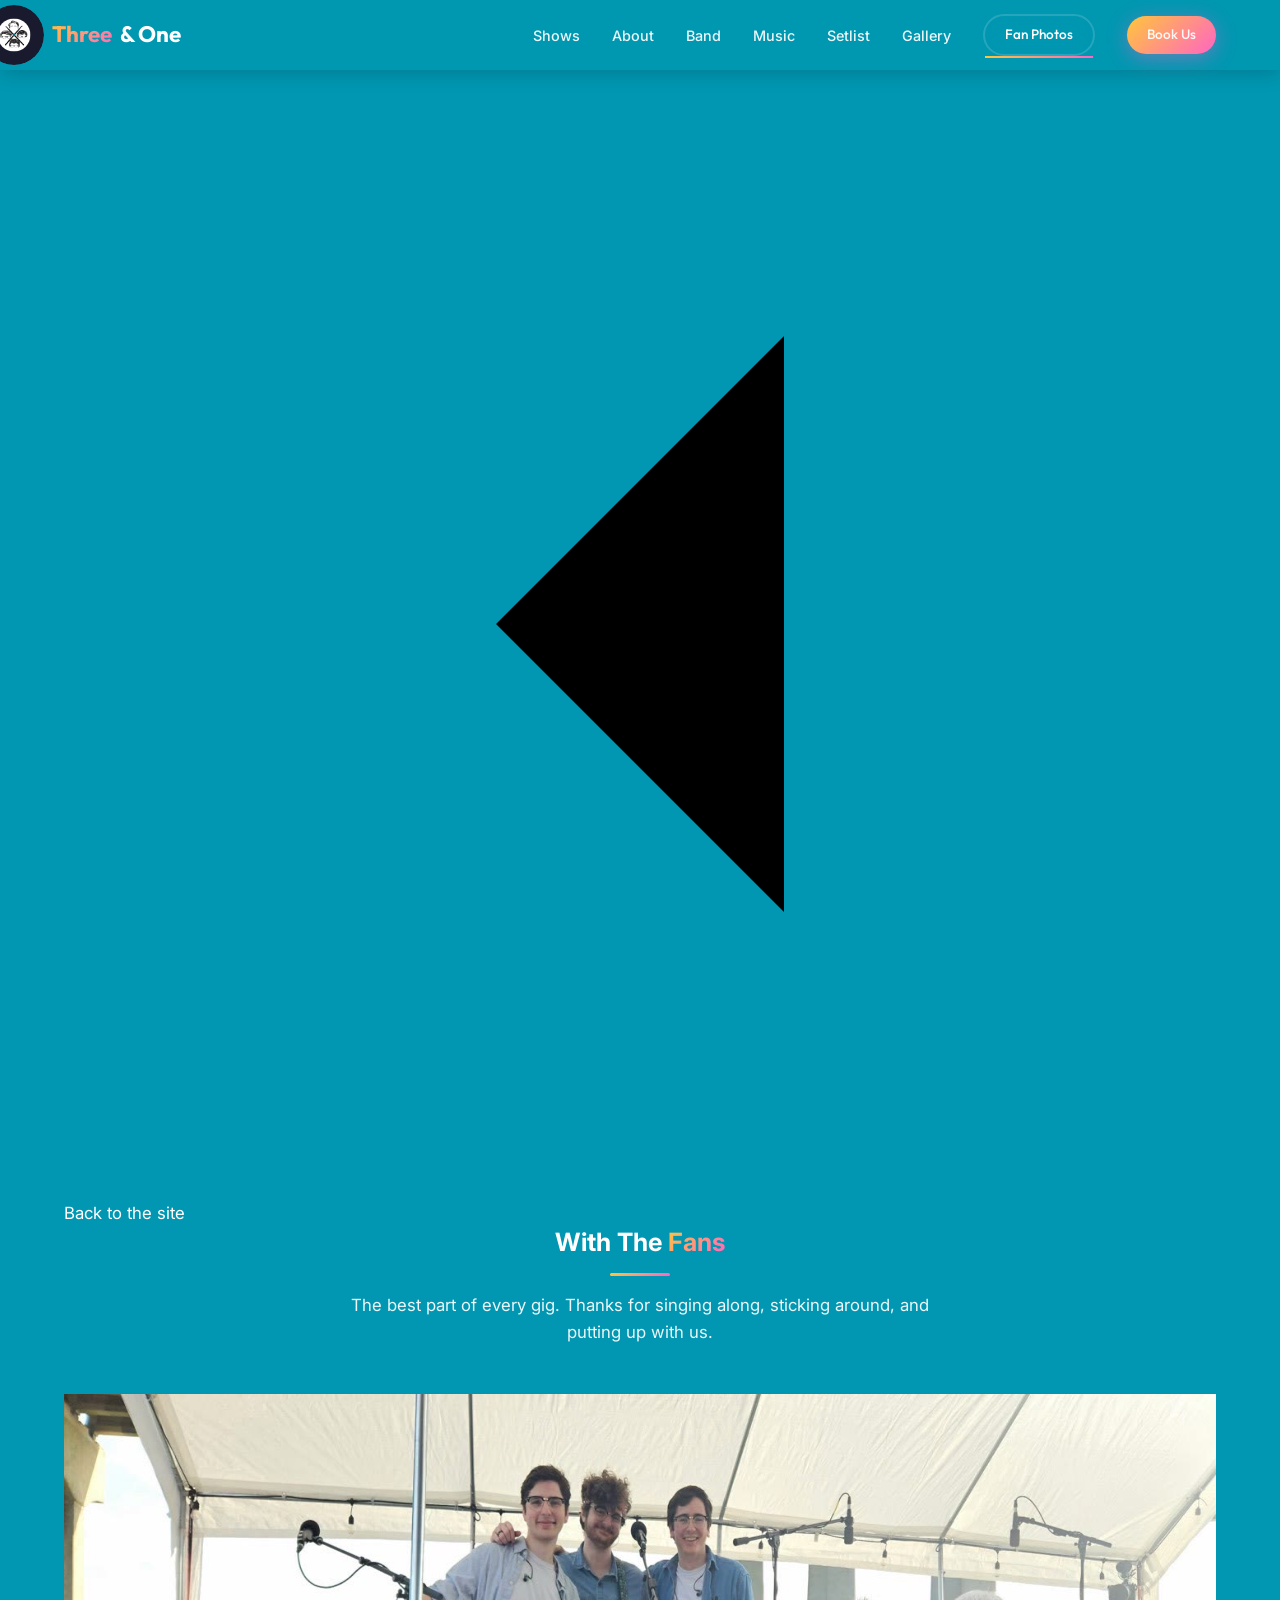
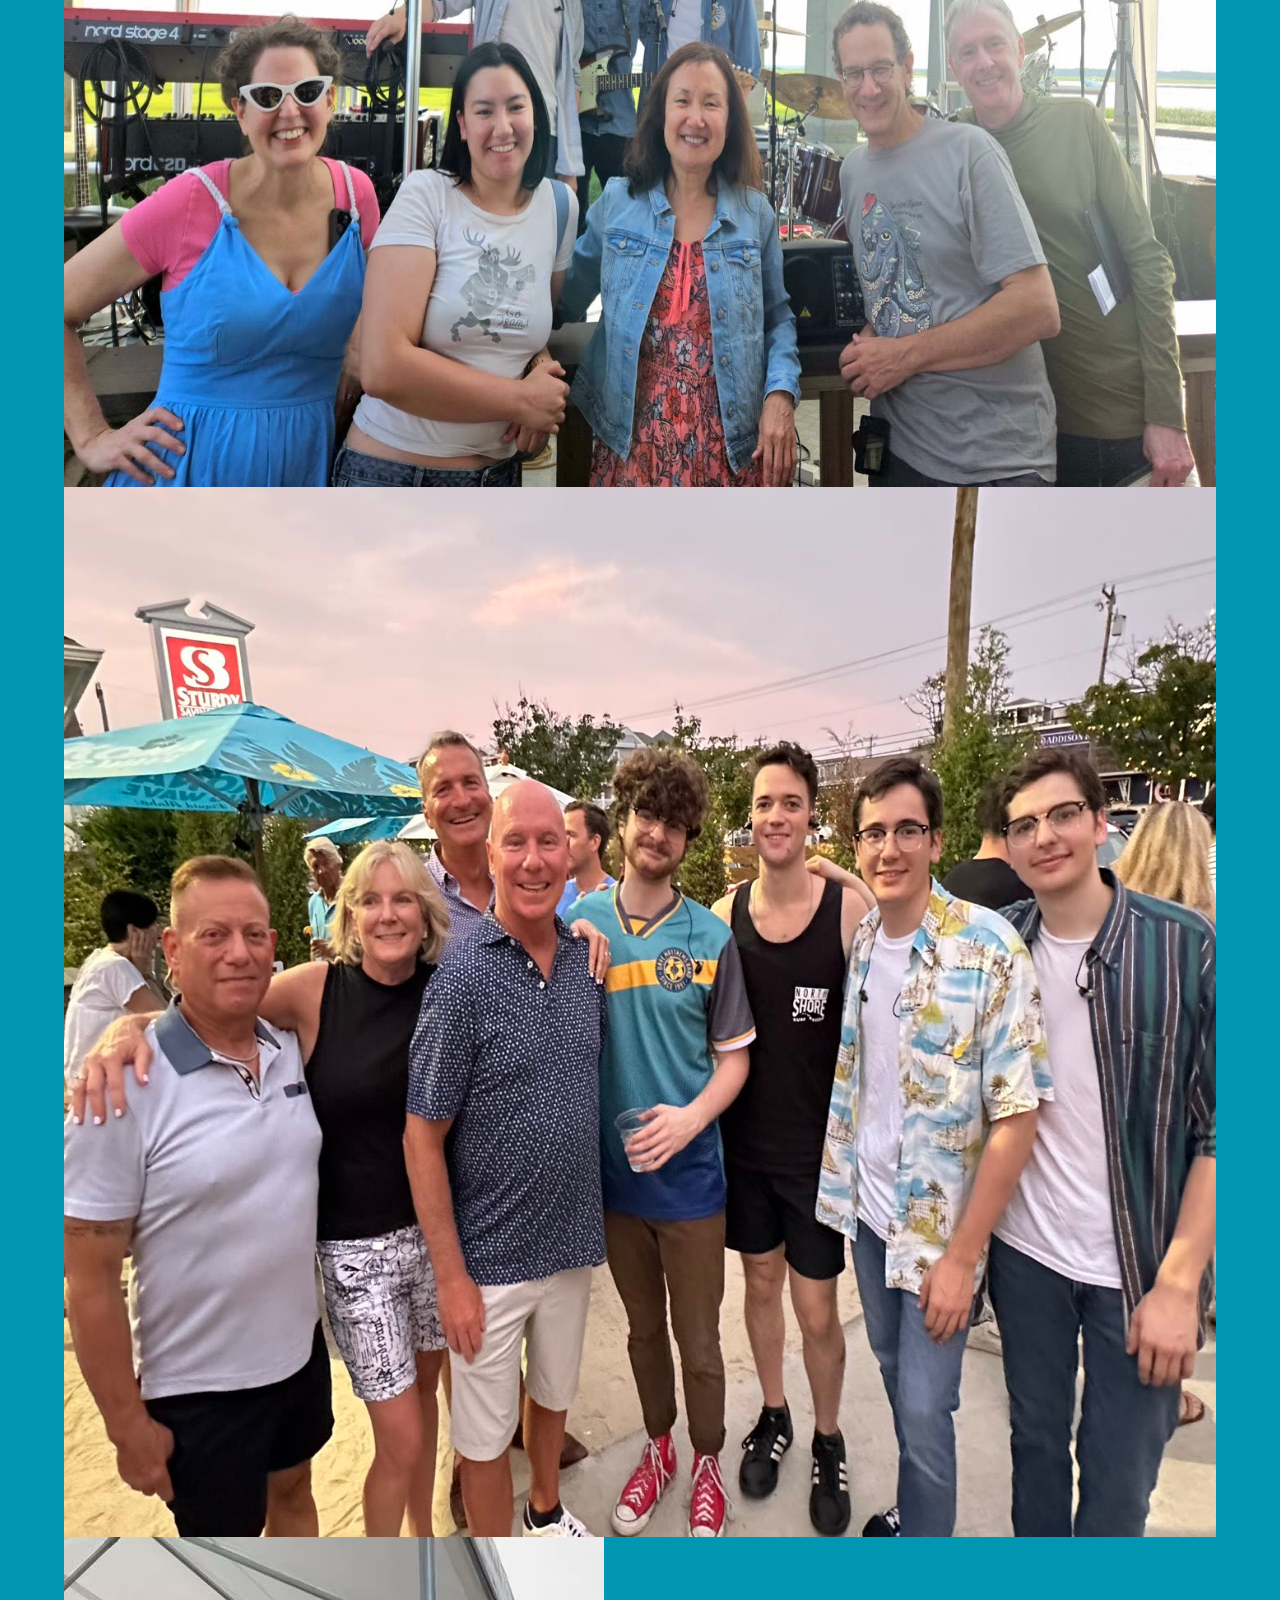
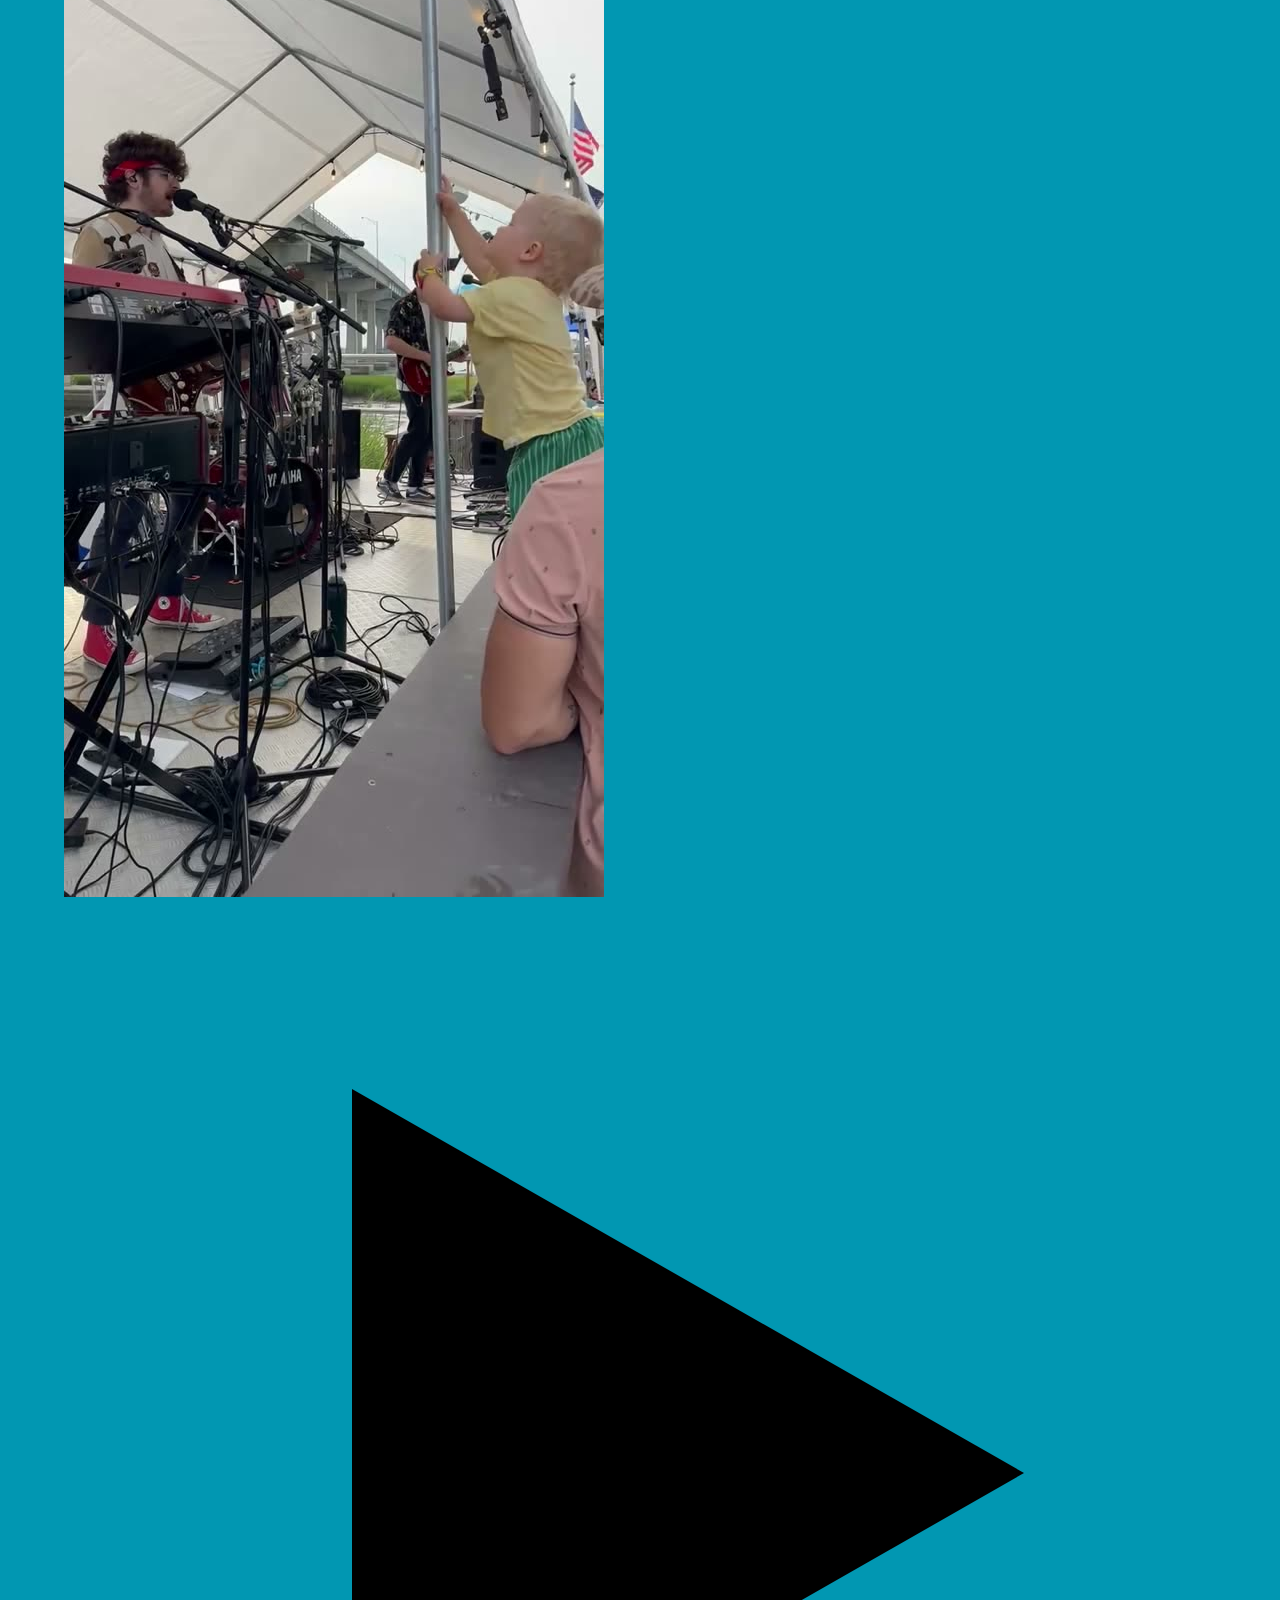
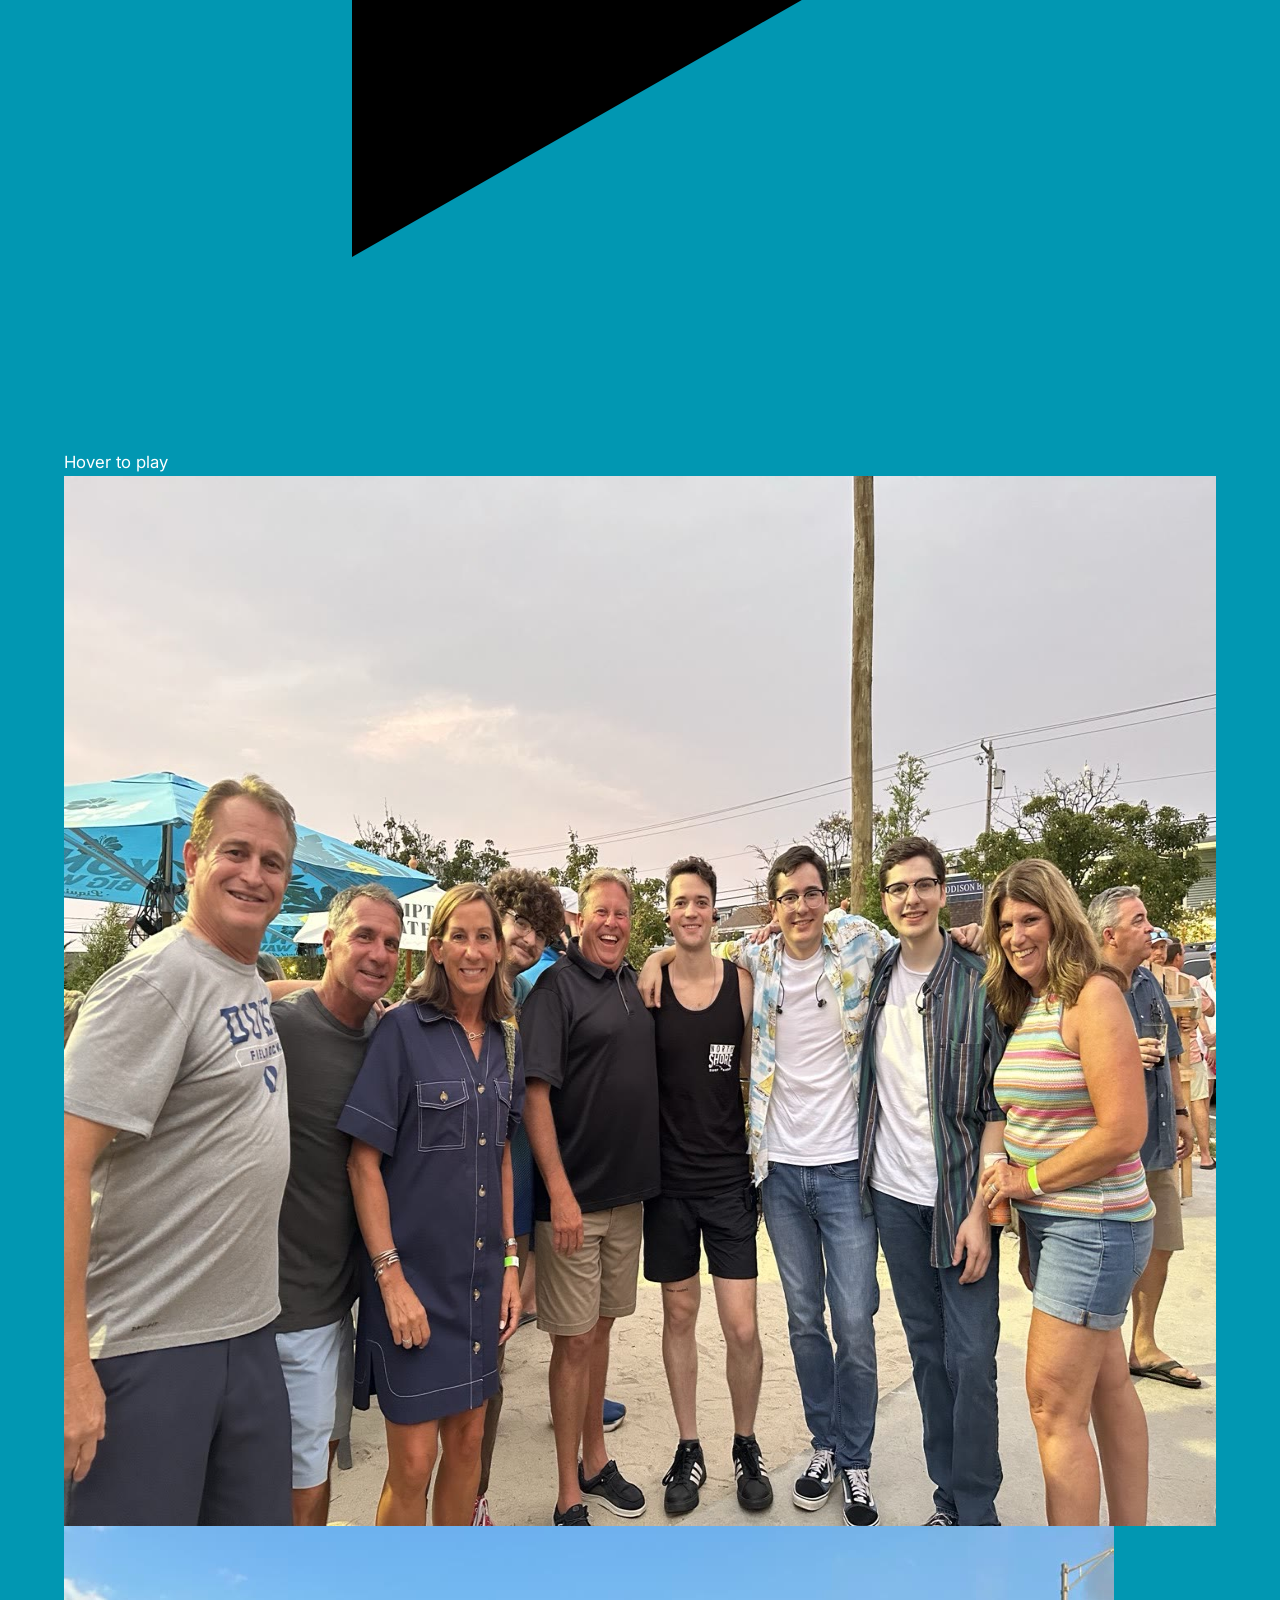
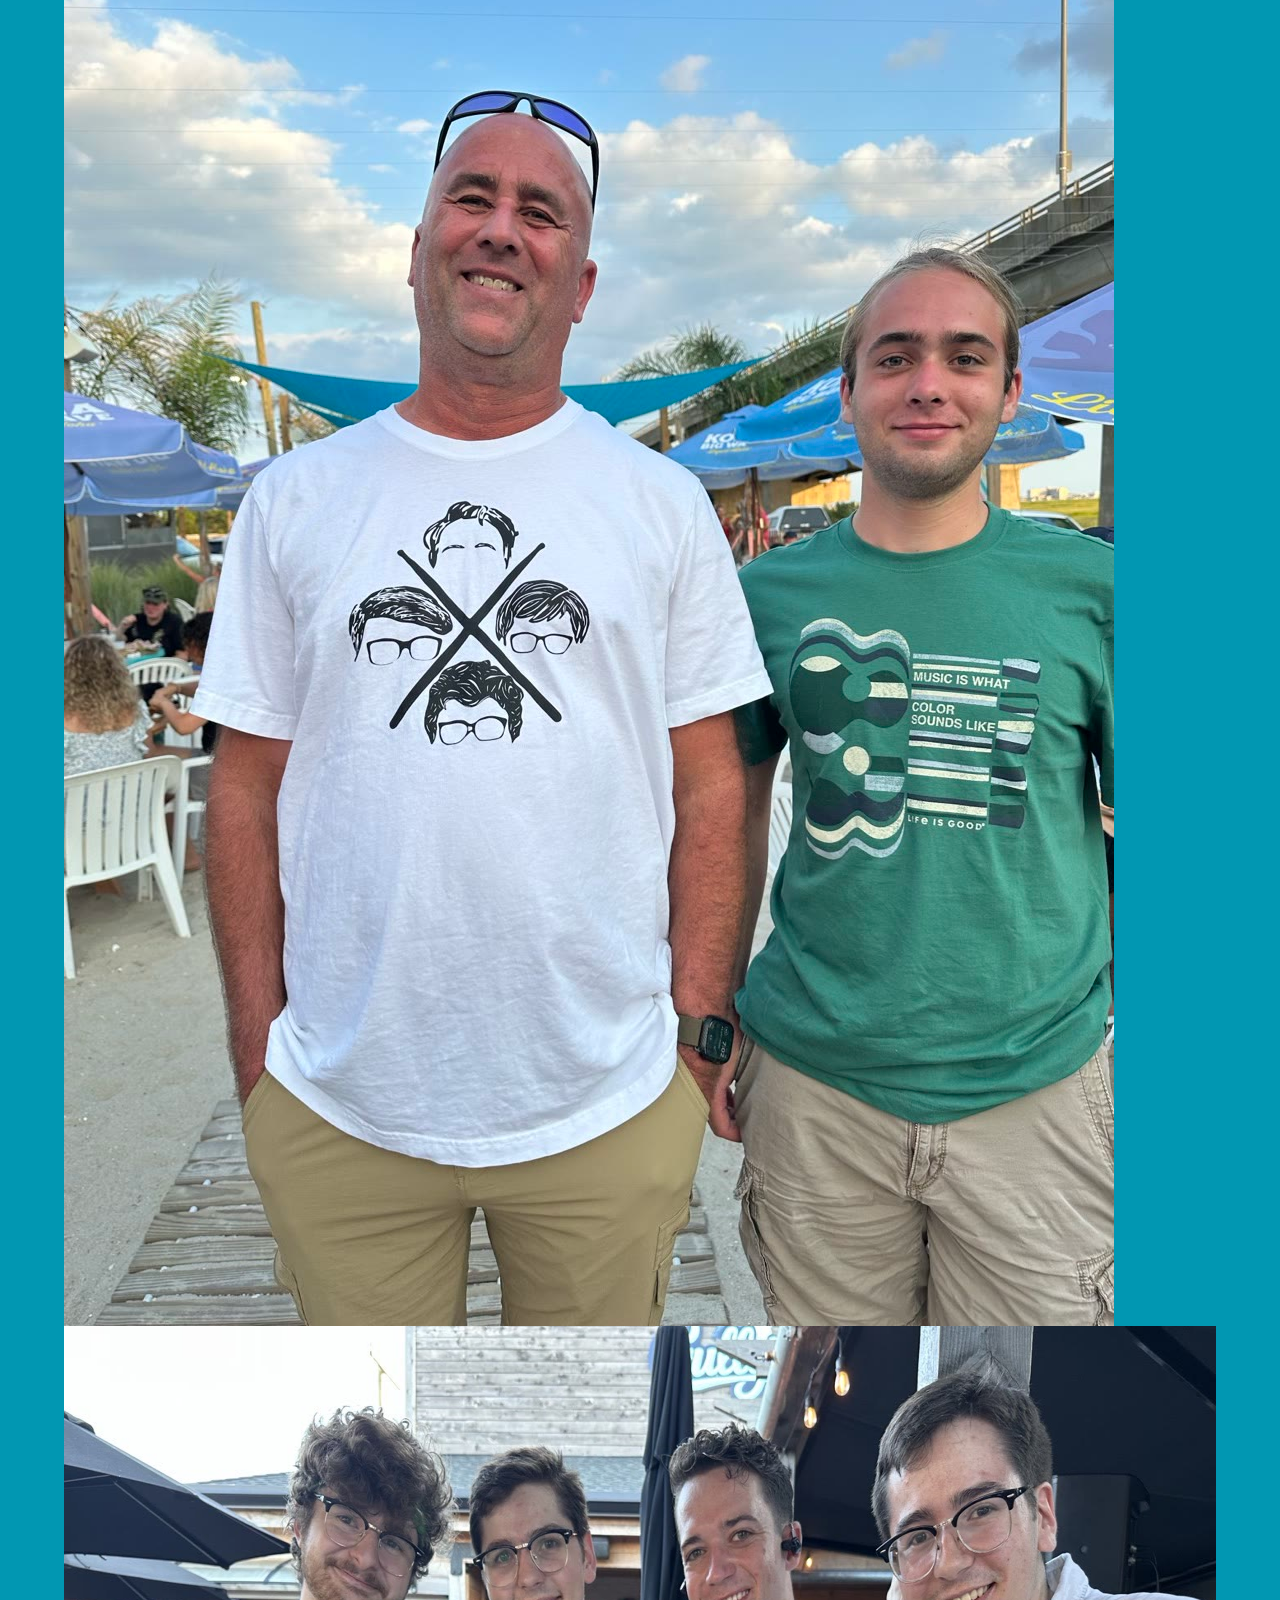
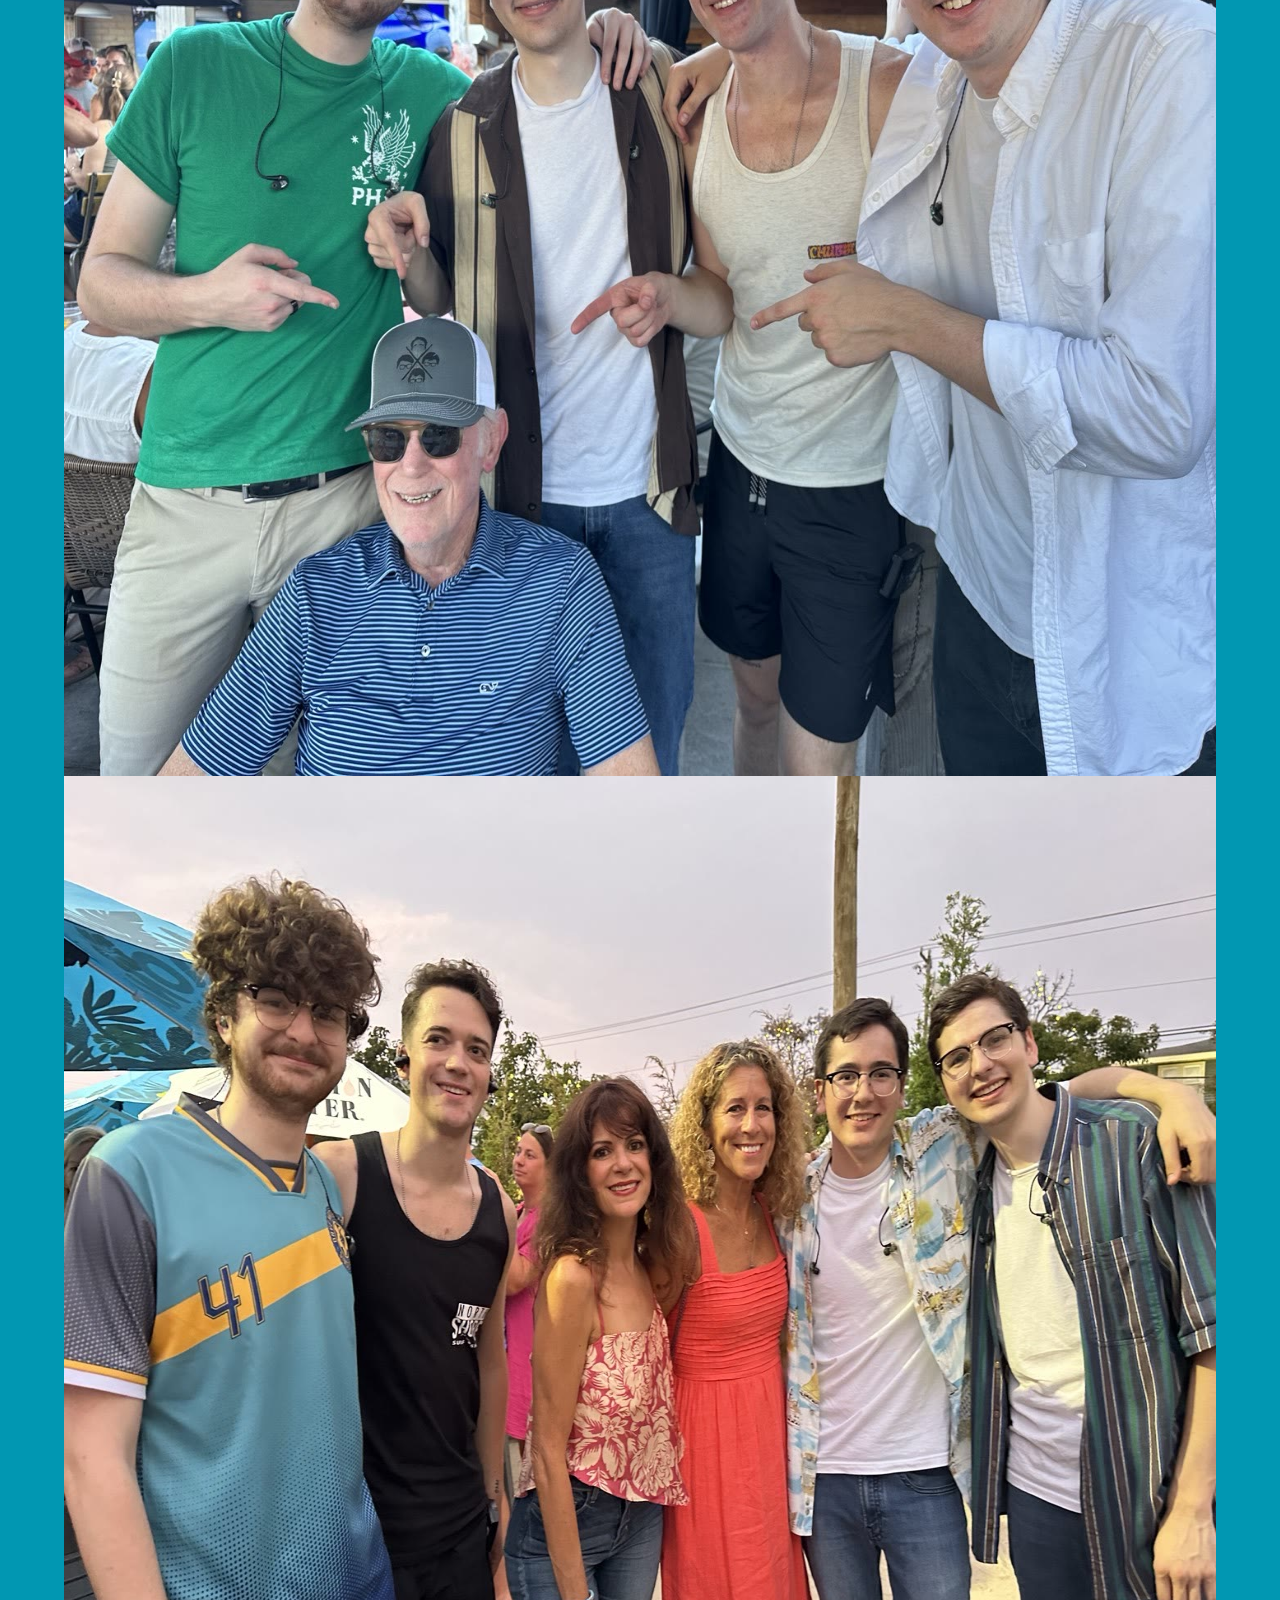
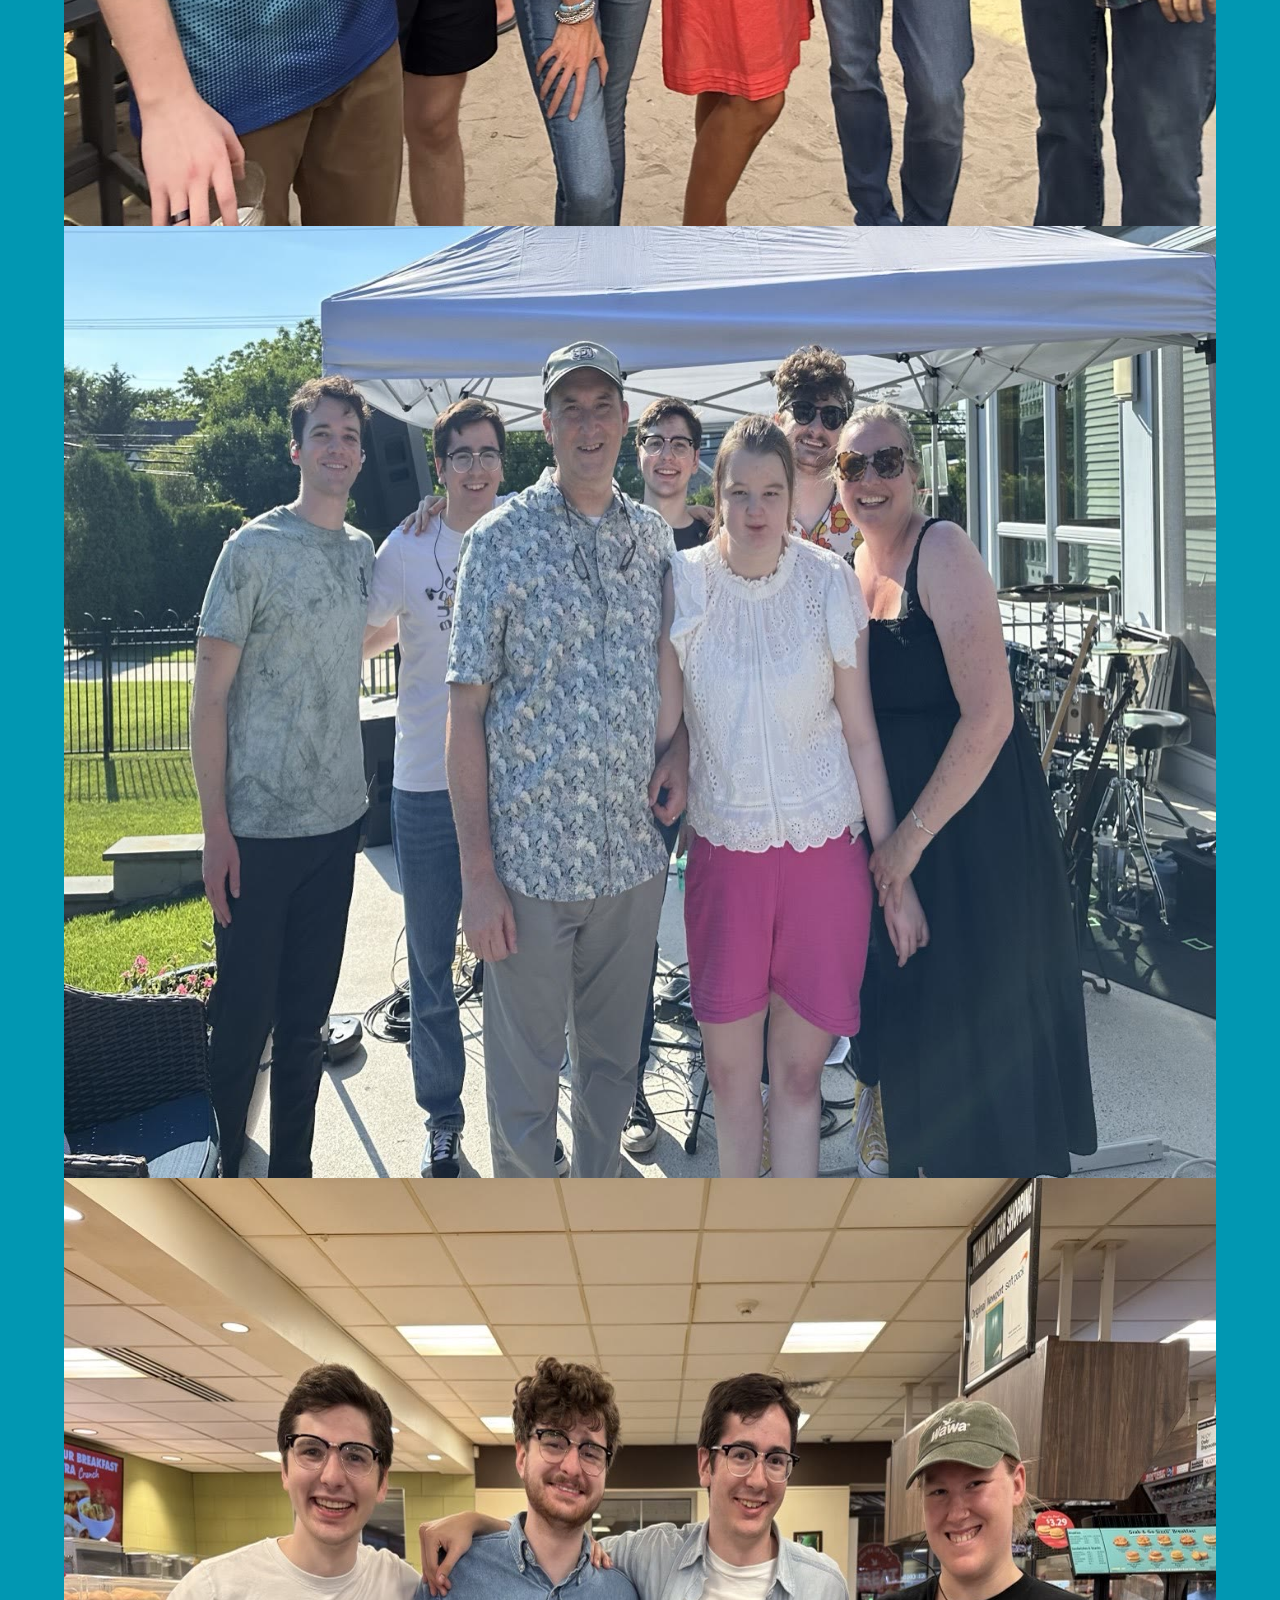
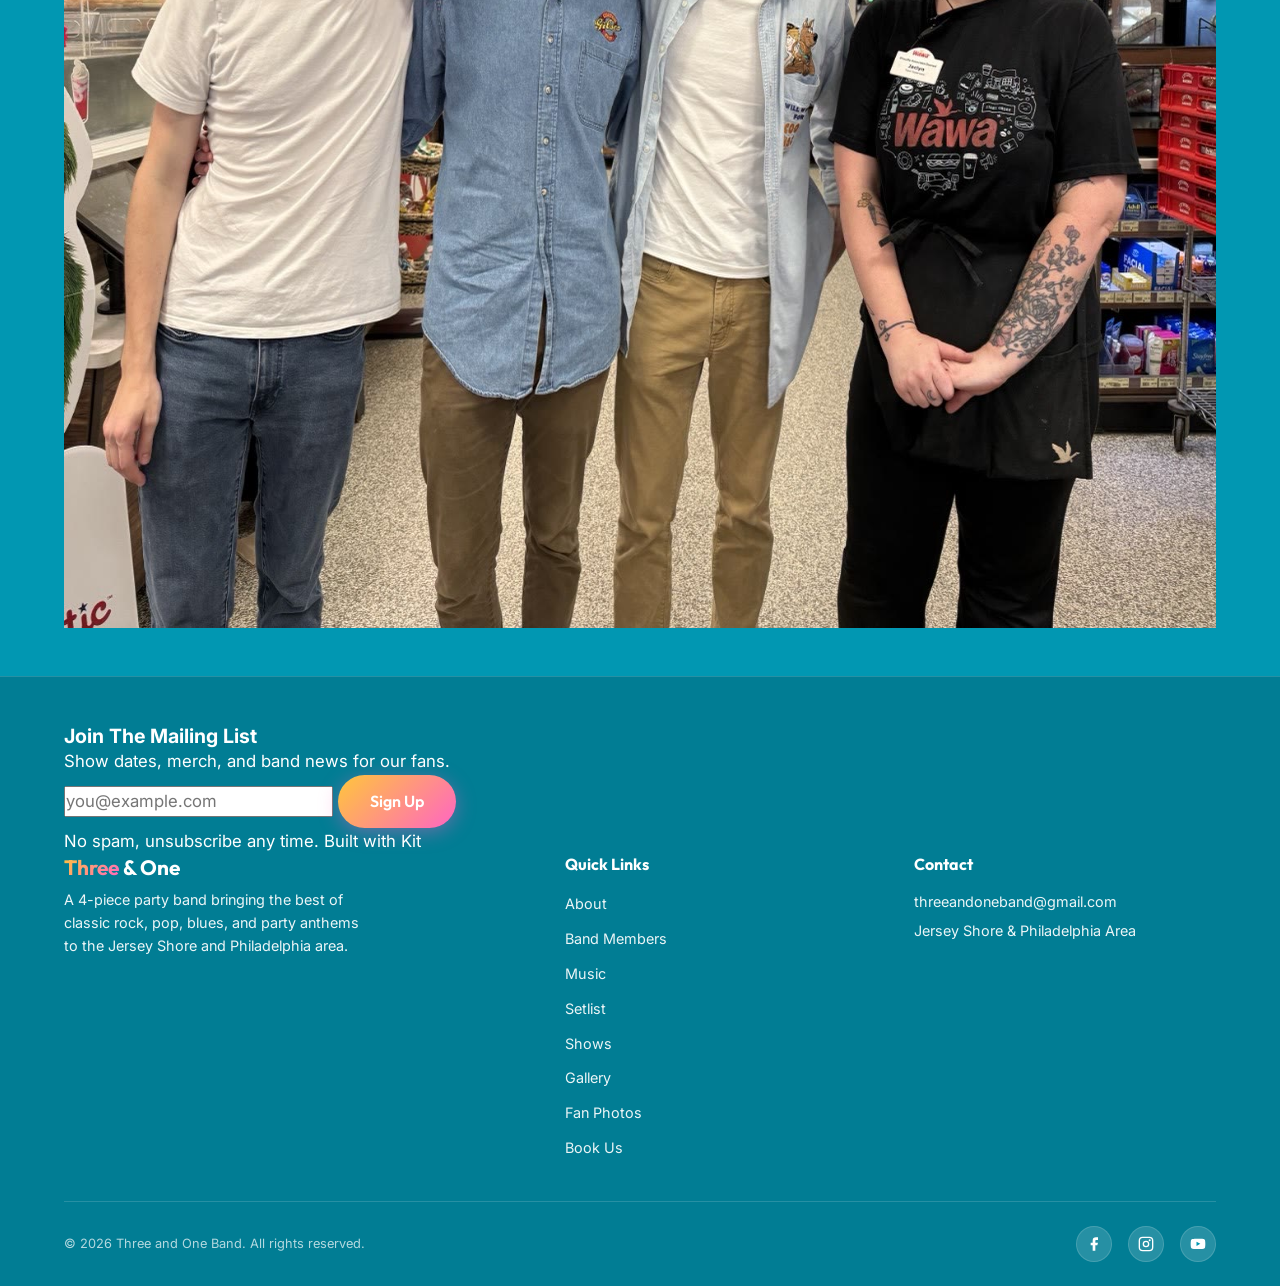
==== commit 96879a8c: "Cover -> Party" ====
--- a/fans.html
+++ b/fans.html
@@ -113,7 +113,7 @@
       <div class="footer-grid">
         <div class="footer-brand">
           <h3><span class="accent-text">Three</span> &amp; One</h3>
-          <p>A 4-piece cover band bringing the best of classic rock, pop, blues, and party anthems to the Jersey Shore and Philadelphia area.</p>
+          <p>A 4-piece party band bringing the best of classic rock, pop, blues, and party anthems to the Jersey Shore and Philadelphia area.</p>
         </div>
         <div class="footer-nav">
           <h4>Quick Links</h4>
